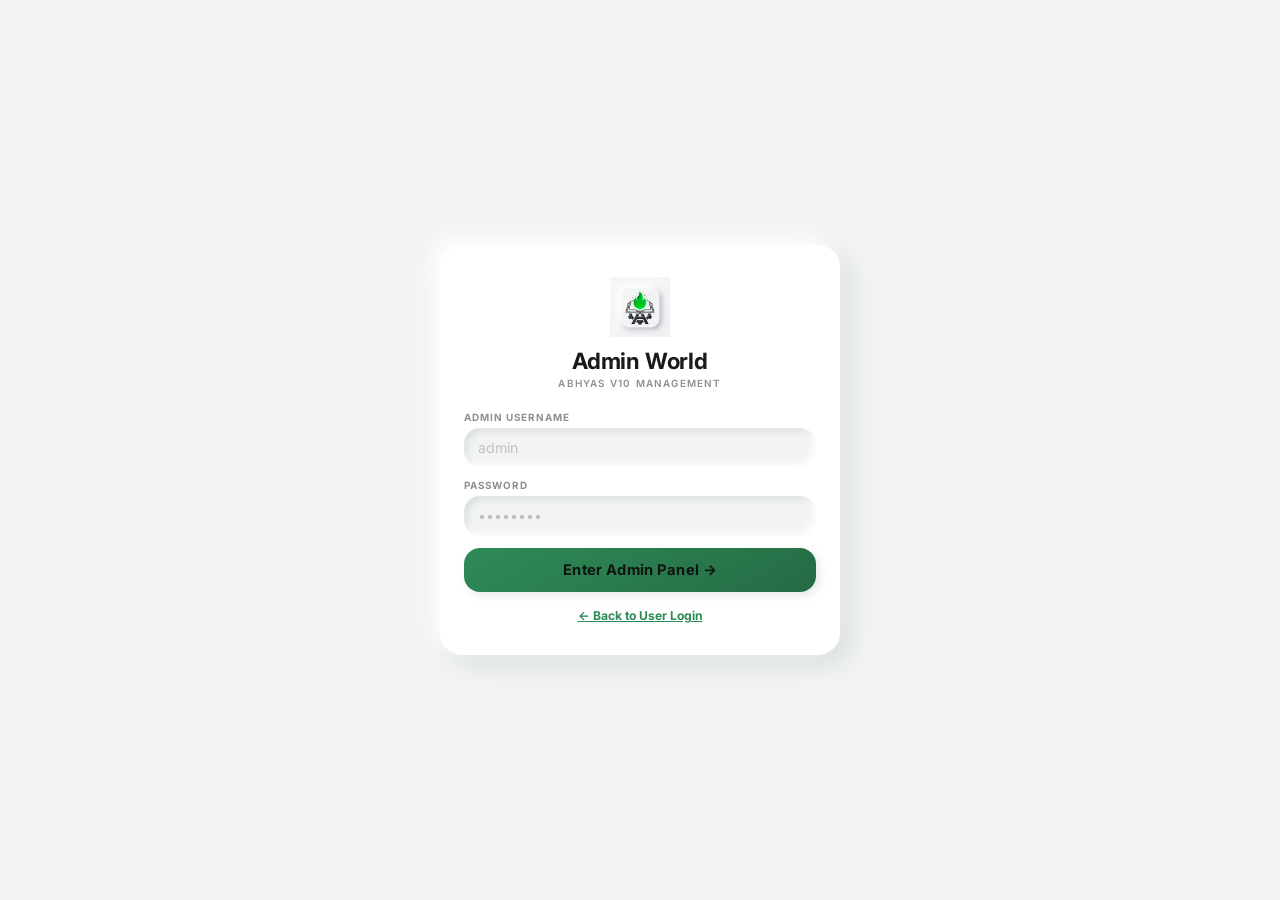
==== admin.html @ f6d9b3dd "Roll out the real logo everywhere, replacing the placeholder glyph The two images provided were the " ====
<!DOCTYPE html>
<html lang="en">
<head>
<meta charset="UTF-8">
<meta name="viewport" content="width=device-width,initial-scale=1,maximum-scale=1">
<meta name="theme-color" content="#F2F4F3">
<title>Abhyas — Admin World</title>
<link href="https://fonts.googleapis.com/css2?family=Inter:wght@400;500;600;700;800&family=JetBrains+Mono:wght@400;500;700&display=swap" rel="stylesheet">
<link rel="stylesheet" href="design-system.css">
<link rel="icon" type="image/png" href="favicon.png">
<style>
:root{
  --c0:#F2F4F3;--c1:#EBEEEC;--c2:#FFFFFF;--c3:#FFFFFF;--c4:#E4EFE8;--c5:#E7EAE8;
  --b0:rgba(26,26,26,.035);--b1:#E7EAE8;--b2:rgba(26,26,26,.11);
  --amb:#2E8B57;--amb2:#256B44;--amb-glow:rgba(46,139,87,.20);--teal:#2E8B57;--deep:#4A6A55;
  --vio:#5B4B8A;--vio2:#473A6B;--vio-glow:rgba(91,75,138,.22);
  --sky:#2B6CB0;--sky-glow:rgba(43,108,176,.20);
  --grn:#2E7D4F;--grn-glow:rgba(46,125,79,.20);
  --ros:#C1433C;--ros-glow:rgba(193,67,60,.20);
  --ok:var(--grn);--ok-bg:rgba(46,125,79,.09);--ok-bd:rgba(46,125,79,.28);
  --bad:var(--ros);--bad-bg:rgba(193,67,60,.08);--bad-bd:rgba(193,67,60,.26);
  --warn:var(--amb);--warn-bg:rgba(46,139,87,.09);--warn-bd:rgba(46,139,87,.26);
  --t1:#1A1A1A;--t2:#5B5F5D;--t3:#8E8E93;
  --ff:'Inter',system-ui,sans-serif;--fd:'Inter',system-ui,sans-serif;--fm:'JetBrains Mono',monospace;
  --r1:12px;--r2:16px;--r3:20px;--r4:22px;
  /* Neumorphic dual-tone elevation -- same system as index.html/user.html */
  --ne-light:#FFFFFF;--ne-dark:rgba(74,106,85,.16);
  --ne-sm:-3px -3px 8px var(--ne-light),3px 3px 8px var(--ne-dark);
  --ne-md:-5px -5px 14px var(--ne-light),6px 6px 16px var(--ne-dark);
  --ne-lg:-7px -7px 20px var(--ne-light),9px 9px 26px var(--ne-dark);
  --ne-in-sm:inset -3px -3px 7px var(--ne-light),inset 3px 3px 7px var(--ne-dark);
  --ne-in-md:inset -4px -4px 10px var(--ne-light),inset 4px 4px 10px var(--ne-dark);
  --ease:.15s cubic-bezier(.4,0,.2,1);--spring:.22s cubic-bezier(.34,1.56,.64,1);--eout:.2s cubic-bezier(0,0,.2,1)
}
*,*::before,*::after{margin:0;padding:0;box-sizing:border-box;-webkit-tap-highlight-color:transparent}
html{height:100%}
body{font-family:var(--ff);background:var(--c0);color:var(--t1);min-height:100vh;overflow-x:hidden;-webkit-font-smoothing:antialiased}
::-webkit-scrollbar{width:4px;height:4px}::-webkit-scrollbar-track{background:transparent}::-webkit-scrollbar-thumb{background:var(--b2);border-radius:4px}
::selection{background:rgba(54,139,79,.22);color:var(--t1)}

/* LOGIN GATE */
#gate{position:fixed;inset:0;z-index:9999;display:flex;align-items:center;justify-content:center;background:var(--c0);flex-direction:column}
.gate-card{width:100%;max-width:400px;margin:1rem;background:var(--c2);border-radius:var(--r4);padding:2rem 1.5rem;box-shadow:var(--ne-lg);animation:enter .4s var(--spring)}
@keyframes enter{from{opacity:0;transform:translateY(20px) scale(.96)}to{opacity:1;transform:none}}
.gate-logo{text-align:center;margin-bottom:1.4rem}
.gate-logo .icon{width:60px;height:60px;margin:0 auto .6rem;display:flex;align-items:center;justify-content:center}
.gate-logo .icon img{width:100%;height:100%;object-fit:contain;display:block}
.gate-logo h1{font-family:var(--fd);font-size:1.4rem;font-weight:700;color:var(--t1);letter-spacing:-.2px}
.gate-logo p{font-size:.62rem;color:var(--t3);margin-top:.2rem;font-weight:600;text-transform:uppercase;letter-spacing:1.2px}
.fld{margin-bottom:.75rem}
.fld label{display:block;font-size:.62rem;font-weight:700;text-transform:uppercase;letter-spacing:1px;color:var(--t3);margin-bottom:.3rem}
.fld input{width:100%;background:var(--c0);border:none;border-radius:var(--r2);padding:.7rem .85rem;color:var(--t1);font-size:.88rem;font-family:var(--ff);outline:none;transition:box-shadow var(--ease);box-shadow:var(--ne-in-sm)}
.fld input:focus{box-shadow:var(--ne-in-sm),0 0 0 3px rgba(46,139,87,.16)}
.fld input::placeholder{color:var(--t3);opacity:.5}
.btn{width:100%;padding:.82rem;background:linear-gradient(150deg,var(--amb),var(--amb2));border:none;border-radius:var(--r2);color:#0F1410;font-size:.92rem;font-weight:700;font-family:var(--fd);cursor:pointer;transition:all var(--ease);box-shadow:var(--ne-sm);letter-spacing:.3px}
.btn:hover:not(:disabled){box-shadow:var(--ne-md)}
.btn:active:not(:disabled),.btn-s:active:not(:disabled),.tb-btn:active,.sb-item:active{transform:scale(.97)}
:focus-visible{outline:2px solid var(--amb);outline-offset:2px;border-radius:4px}
@media(prefers-reduced-motion:reduce){*{animation-duration:.01ms!important;transition-duration:.01ms!important}}
.btn:disabled{opacity:.5;cursor:not-allowed}
.spin{display:inline-block;width:13px;height:13px;border:2px solid rgba(0,0,0,.25);border-top-color:#000;border-radius:50%;animation:spin .65s linear infinite;vertical-align:middle;margin-right:.4rem}
@keyframes spin{to{transform:rotate(360deg)}}
.err{background:rgba(193,67,60,.1);border:1px solid rgba(193,67,60,.3);border-radius:8px;padding:.5rem .85rem;color:#ff9aaa;font-size:.76rem;margin-bottom:.8rem;display:none;align-items:center;gap:.4rem}
.err.show{display:flex}
.link-row{text-align:center;margin-top:1rem;font-size:.76rem;color:var(--t3)}
.link-row a{color:var(--amb);cursor:pointer;text-decoration:underline;font-weight:700}

/* ADMIN APP */
#app{display:none;flex-direction:column;min-height:100vh}
#app.on{display:flex}

/* TOPBAR */
#tb{height:56px;background:rgba(250,250,250,.9);backdrop-filter:blur(20px) saturate(1.3);border-bottom:1px solid var(--b1);display:flex;align-items:center;justify-content:space-between;padding:0 1rem;position:sticky;top:0;z-index:500;flex-shrink:0}
.tb-brand{display:flex;align-items:center;gap:.55rem;font-family:var(--fd);font-size:.95rem;font-weight:700;color:var(--t1);cursor:pointer}
.tb-brand .mark{width:32px;height:32px;display:flex;align-items:center;justify-content:center}
.tb-brand .mark img{width:100%;height:100%;object-fit:contain;display:block}
.tb-r{display:flex;align-items:center;gap:.3rem}
.tb-btn{background:var(--b0);border:1px solid var(--b1);color:var(--t2);border-radius:var(--r1);padding:.28rem .55rem;font-size:.68rem;font-weight:600;cursor:pointer;font-family:var(--ff);display:flex;align-items:center;gap:.22rem;transition:all var(--ease);white-space:nowrap;height:32px}
.tb-btn:hover{background:var(--b1);color:var(--t1);border-color:var(--b2)}
.tb-btn.danger{color:var(--ros);border-color:var(--bad-bd)}.tb-btn.danger:hover{background:var(--bad-bg)}
#menu-btn{display:none}
@media(max-width:900px){#menu-btn{display:flex !important}}

/* LAYOUT */
#layout{display:flex;flex:1;min-height:0;overflow:hidden}
#sb{width:220px;flex-shrink:0;background:var(--c0);border-right:1px solid var(--b1);overflow-y:auto;padding:.8rem .55rem;transition:transform var(--eout);display:flex;flex-direction:column}
@media(max-width:900px){
  #sb{position:fixed;left:0;top:56px;bottom:0;z-index:400;transform:translateX(-110%);width:240px}
  #sb.open{transform:translateX(0);box-shadow:0 16px 44px rgba(17,19,21,.12)}
}
#ov{display:none;position:fixed;inset:0;z-index:399;background:rgba(0,0,0,.55);backdrop-filter:blur(4px)}
#ov.show{display:block}
.sb-close{display:none;align-items:center;justify-content:center;width:28px;height:28px;margin:0 0 .5rem auto;background:var(--b0);border:1px solid var(--b1);border-radius:var(--r1);color:var(--t2);font-size:.8rem;cursor:pointer}
@media(max-width:900px){.sb-close{display:flex}}
.sb-item{display:flex;align-items:center;gap:.55rem;padding:.4rem .5rem;border-radius:var(--r1);font-size:.78rem;font-weight:500;color:var(--t2);cursor:pointer;transition:all var(--ease);margin-bottom:.3rem;border:1px solid transparent}
.sb-item:hover{background:var(--c2);color:var(--t1);box-shadow:var(--ne-sm)}
.sb-item.active{background:var(--c2);color:var(--amb);font-weight:600;box-shadow:var(--ne-in-sm)}
.sb-item.active .sb-ic{background:var(--c4);color:var(--amb)}
.sb-ic{width:26px;height:26px;border-radius:var(--r1);background:var(--c2);display:flex;align-items:center;justify-content:center;font-size:.8rem;flex-shrink:0;box-shadow:var(--ne-sm);transition:all var(--ease)}
.sb-lbl{font-size:.55rem;font-weight:700;text-transform:uppercase;letter-spacing:1.4px;color:var(--t3);padding:.25rem .45rem .1rem;margin-bottom:.1rem}
.sb-div{height:1px;background:var(--b1);margin:.3rem .45rem}

#main{flex:1;overflow-y:auto;padding:1rem 1rem 1.5rem}
@media(max-width:900px){#main{padding:.8rem .7rem 1.2rem}}

.view{display:none}
.view.on{display:block;animation:vfade .16s var(--eout)}
@keyframes vfade{from{opacity:0;transform:translateY(6px)}to{opacity:1;transform:none}}

.ph{margin-bottom:1rem}
.ph h2{font-family:var(--fd);font-size:1.1rem;font-weight:700;letter-spacing:-.3px;display:flex;align-items:center;gap:.4rem}
.ph p{font-size:.74rem;color:var(--t2);margin-top:.15rem;line-height:1.5}

/* CARDS */
.card{background:var(--c2);border-radius:var(--r3);padding:1rem 1.05rem;box-shadow:var(--ne-sm);margin-bottom:.75rem}
.card-hd{display:flex;align-items:center;justify-content:space-between;margin-bottom:.75rem;padding-bottom:.55rem;border-bottom:1px solid var(--b1)}
.card-hd h3{font-family:var(--fd);font-size:.85rem;font-weight:600;display:flex;align-items:center;gap:.35rem}

/* STAT CARDS */
.stats-grid{display:grid;grid-template-columns:repeat(4,1fr);gap:.55rem;margin-bottom:.85rem}
@media(max-width:700px){.stats-grid{grid-template-columns:1fr 1fr}}
@media(max-width:400px){.stats-grid{grid-template-columns:1fr}}
.stat-card{background:var(--c2);border-radius:var(--r2);padding:1rem .7rem;text-align:center;position:relative;overflow:hidden;transition:transform var(--spring),box-shadow var(--ease);cursor:pointer;box-shadow:var(--ne-sm)}
.stat-card:hover{transform:translateY(-2px);box-shadow:var(--ne-md)}
.stat-card::after{content:'';position:absolute;top:0;left:0;right:0;height:3px;border-radius:var(--r2) var(--r2) 0 0}
.stat-card.c-vio::after{background:linear-gradient(90deg,var(--vio),var(--sky))}
.stat-card.c-sky::after{background:var(--sky)}
.stat-card.c-grn::after{background:var(--grn)}
.stat-card.c-amb::after{background:var(--amb)}
.stat-card.c-ros::after{background:var(--ros)}
.stat-card.c-teal::after{background:var(--teal)}
.stat-v{font-family:var(--fm);font-size:1.6rem;font-weight:700;line-height:1}
.stat-l{font-size:.58rem;font-weight:600;text-transform:uppercase;letter-spacing:.7px;color:var(--t3);margin-top:.2rem}

/* BUTTONS */
.btn-s{display:inline-flex;align-items:center;justify-content:center;gap:.25rem;padding:.38rem .75rem;border-radius:var(--r1);font-size:.74rem;font-weight:600;font-family:var(--ff);cursor:pointer;border:1.5px solid transparent;transition:all var(--ease);white-space:nowrap;user-select:none}
.btn-s:disabled{opacity:.42;cursor:not-allowed}
.btn-g{background:var(--ok-bg);color:var(--grn);border-color:var(--ok-bd)}
.btn-g:hover:not(:disabled){background:var(--grn);color:#fff;box-shadow:0 0 18px var(--grn-glow)}
.btn-r{background:var(--bad-bg);color:var(--ros);border-color:var(--bad-bd)}
.btn-r:hover:not(:disabled){background:var(--ros);color:#fff;box-shadow:0 0 18px var(--ros-glow)}
.btn-a{background:var(--warn-bg);color:var(--amb);border-color:var(--warn-bd)}
.btn-a:hover:not(:disabled){background:var(--amb);color:#000;box-shadow:0 0 18px var(--amb-glow)}
.btn-p{background:rgba(101,82,168,.11);color:var(--vio);border-color:rgba(101,82,168,.26)}
.btn-p:hover:not(:disabled){background:var(--vio);color:#fff;box-shadow:0 0 20px var(--vio-glow)}
.btn-c{background:rgba(43,108,176,.1);color:var(--sky);border-color:rgba(43,108,176,.25)}
.btn-c:hover:not(:disabled){background:var(--sky);color:#fff;box-shadow:0 0 20px var(--sky-glow)}
.btn-sm{padding:.26rem .55rem;font-size:.68rem}

/* TABLES */
.tbl-wrap{overflow-x:auto;border:1px solid var(--b1);border-radius:var(--r2);background:var(--c2)}
table{width:100%;border-collapse:collapse;font-size:.76rem}
th{background:var(--c1);color:var(--t3);font-weight:700;text-transform:uppercase;letter-spacing:.6px;font-size:.6rem;padding:.55rem .7rem;text-align:left;border-bottom:1px solid var(--b1)}
td{padding:.5rem .7rem;border-bottom:1px solid var(--b1);color:var(--t2);vertical-align:middle}
tr:hover td{background:var(--b0)}
tr:last-child td{border-bottom:none}
.mono{font-family:var(--fm);font-size:.72rem}
.badge{display:inline-flex;align-items:center;gap:.2rem;padding:.12rem .4rem;border-radius:20px;font-size:.6rem;font-weight:700;text-transform:uppercase;letter-spacing:.4px}
.badge-trial{background:rgba(43,108,176,.12);color:var(--sky);border:1px solid rgba(43,108,176,.25)}
.badge-active{background:rgba(46,125,79,.12);color:var(--grn);border:1px solid rgba(46,125,79,.3)}
.badge-expired{background:rgba(193,67,60,.12);color:var(--ros);border:1px solid rgba(193,67,60,.3)}
.badge-pending{background:rgba(54,139,79,.12);color:var(--amb);border:1px solid rgba(54,139,79,.3)}
.badge-verified{background:rgba(46,125,79,.12);color:var(--grn);border:1px solid rgba(46,125,79,.3)}
.badge-rejected{background:rgba(193,67,60,.12);color:var(--ros);border:1px solid rgba(193,67,60,.3)}

/* Search & Filter */
.toolbar{display:flex;gap:.4rem;flex-wrap:wrap;margin-bottom:.7rem;align-items:center}
.toolbar input,.toolbar select{background:var(--c1);border:1.5px solid var(--b1);border-radius:var(--r1);padding:.4rem .65rem;color:var(--t1);font-size:.76rem;font-family:var(--ff);outline:none}
.toolbar input:focus,.toolbar select:focus{border-color:var(--amb);box-shadow:0 0 0 3px rgba(54,139,79,.12)}
.toolbar input{flex:1;min-width:180px}

/* Settings Form */
.sf{margin-bottom:.65rem}
.sf label{display:block;font-size:.62rem;font-weight:700;text-transform:uppercase;letter-spacing:1px;color:var(--t3);margin-bottom:.28rem}
.sf input,.sf textarea,.sf select{width:100%;background:var(--c1);border:1.5px solid var(--b1);border-radius:var(--r1);padding:.55rem .75rem;color:var(--t1);font-size:.8rem;font-family:var(--ff);outline:none;transition:border-color var(--ease),box-shadow var(--ease)}
.sf input:focus,.sf textarea:focus,.sf select:focus{border-color:var(--amb);box-shadow:0 0 0 3px rgba(54,139,79,.12)}
.sf textarea{resize:vertical;min-height:80px}
.sf .hint{font-size:.68rem;color:var(--t3);margin-top:.25rem}

/* Modal */
.mbg{position:fixed;inset:0;z-index:10001;background:rgba(0,0,0,.72);backdrop-filter:blur(10px);display:none;align-items:center;justify-content:center;padding:1rem}
.mbg.show{display:flex}
.mbox{background:var(--c2);border:1px solid var(--b2);border-radius:var(--r4);width:100%;max-width:480px;max-height:88vh;overflow-y:auto;box-shadow:0 16px 44px rgba(17,19,21,.12);animation:mfade .16s var(--spring)}
.mbox.wide{max-width:640px}
@keyframes mfade{from{opacity:0;transform:scale(.93) translateY(8px)}to{opacity:1;transform:none}}
.mhd{display:flex;align-items:center;justify-content:space-between;padding:.85rem 1rem .55rem;border-bottom:1px solid var(--b1)}
.mhd h3{font-family:var(--fd);font-size:.88rem;font-weight:700}
.mcl{background:var(--b0);border:1px solid var(--b1);border-radius:var(--r1);width:28px;height:28px;display:flex;align-items:center;justify-content:center;cursor:pointer;color:var(--t2);font-size:.8rem;transition:all var(--ease)}
.mcl:hover{background:var(--bad-bg);color:var(--ros);border-color:var(--bad-bd)}
.mbody{padding:.85rem 1rem}

/* Toasts */
#toasts{position:fixed;bottom:1.5rem;left:50%;transform:translateX(-50%);z-index:9000;display:flex;flex-direction:column;align-items:center;gap:.3rem;pointer-events:none;width:calc(100vw - 2rem);max-width:340px}
.toast{background:var(--t1);border:1px solid var(--t1);border-radius:var(--r2);padding:.55rem 1rem;font-size:.78rem;font-weight:600;color:#fff;box-shadow:0 16px 40px rgba(17,19,21,.16);animation:tin .18s var(--spring);pointer-events:auto;max-width:100%;text-align:center}
.toast.out{animation:tout .2s ease forwards}
@keyframes tin{from{opacity:0;transform:translateY(10px) scale(.92)}to{opacity:1;transform:none}}
@keyframes tout{from{opacity:1}to{opacity:0;transform:translateY(-6px)}}

.empty{text-align:center;padding:2rem 1rem;color:var(--t3)}.empty-i{font-size:2rem;margin-bottom:.4rem}

hr{border:none;border-top:1px solid var(--b1);margin:.6rem 0}

/* Pagination */
.pg{display:flex;align-items:center;justify-content:center;gap:.3rem;margin-top:.7rem}
.pg button{background:var(--b0);border:1px solid var(--b1);color:var(--t2);border-radius:var(--r1);padding:.3rem .55rem;font-size:.72rem;font-weight:600;cursor:pointer;transition:all var(--ease);min-width:28px}
.pg button:hover:not(:disabled){background:var(--b1);color:var(--t1)}
.pg button:disabled{opacity:.4;cursor:not-allowed}
.pg button.on{background:var(--amb);color:#000;border-color:var(--amb)}
.pg-info{font-size:.68rem;color:var(--t3);margin-left:.5rem}

/* Loading overlay */
.ld-overlay{position:fixed;inset:0;z-index:8000;background:rgba(17,19,21,.45);backdrop-filter:blur(2px);display:none;align-items:center;justify-content:center;flex-direction:column;gap:.6rem}
.ld-overlay.show{display:flex}
.ld-spin{width:32px;height:32px;border:3px solid rgba(54,139,79,.2);border-top-color:var(--amb);border-radius:50%;animation:spin .8s linear infinite}
.ld-text{font-size:.78rem;color:var(--t2);font-weight:600}

/* Detail grid */
.dgrid{display:grid;grid-template-columns:1fr 1fr;gap:.5rem}
@media(max-width:500px){.dgrid{grid-template-columns:1fr}}
.ditem{padding:.5rem .6rem;background:var(--b0);border-radius:var(--r1);border:1px solid var(--b1)}
.ditem label{display:block;font-size:.58rem;color:var(--t3);text-transform:uppercase;letter-spacing:.8px;margin-bottom:.15rem;font-weight:700}
.ditem val{display:block;font-size:.78rem;color:var(--t1);font-weight:600;word-break:break-word}

/* Checkbox */
.chk{width:16px;height:16px;accent-color:var(--amb);cursor:pointer}

/* Bulk bar */
.bulk-bar{display:none;align-items:center;gap:.5rem;padding:.5rem .7rem;background:linear-gradient(90deg,rgba(54,139,79,.1),rgba(54,139,79,.05));border:1px solid rgba(54,139,79,.2);border-radius:var(--r1);margin-bottom:.6rem;font-size:.74rem}
.bulk-bar.show{display:flex}

/* Activity log */
.log-item{padding:.5rem .6rem;border-bottom:1px solid var(--b1);font-size:.74rem}
.log-item:last-child{border-bottom:none}
.log-time{font-size:.62rem;color:var(--t3);font-family:var(--fm)}
.log-action{color:var(--amb);font-weight:600}

/* Responsive */
@media(max-width:600px){
  .gate-card{padding:1.5rem 1.1rem;margin:.8rem}
  .stats-grid{grid-template-columns:1fr 1fr}
  .toolbar input{min-width:100px}
}
</style>
<base target="_blank">
</head>
<body>

<!-- LOGIN GATE -->
<div id="gate">
  <div class="gate-card">
    <div class="gate-logo">
      <div class="icon"><img src="icon-192.png" alt="Abhyas"></div>
      <h1>Admin World</h1>
      <p>Abhyas v10 Management</p>
    </div>
    <div class="err" id="err" role="alert" aria-live="assertive"></div>
    <div class="fld"><label for="ad-user">Admin Username</label><input type="text" id="ad-user" placeholder="admin" autocomplete="username" autocapitalize="none"></div>
    <div class="fld"><label for="ad-pass">Password</label><input type="password" id="ad-pass" placeholder="••••••••" autocomplete="current-password"></div>
    <button class="btn" id="btn-login" onclick="ADMIN.login()">Enter Admin Panel →</button>
    <div class="link-row"><a onclick="localStorage.removeItem('hau_admin'); localStorage.removeItem('hau_session'); location.href='index.html'">← Back to User Login</a></div>
  </div>
</div>

<!-- LOADING OVERLAY -->
<div class="ld-overlay" id="ld-overlay">
  <div class="ld-spin"></div>
  <div class="ld-text" id="ld-text">Loading…</div>
</div>

<!-- ADMIN APP -->
<div id="app">
  <!-- TOPBAR -->
  <div id="tb">
    <div style="display:flex;align-items:center;gap:.5rem">
      <button class="tb-btn" id="menu-btn" onclick="UI.sidebarOpen()" title="Menu">☰</button>
      <div class="tb-brand" onclick="UI.nav('dashboard')">
        <div class="mark"><img src="icon-192.png" alt="Abhyas"></div>
        <span style="font-family:var(--fd);font-size:.9rem;font-weight:700">Admin World</span>
      </div>
    </div>
    <div class="tb-r">
      <div style="font-size:.68rem;color:var(--t3);font-weight:600;margin-right:.4rem" id="admin-name">admin</div>
      <button class="tb-btn" onclick="ADMIN.refresh()" title="Refresh">🔄</button>
      <button class="tb-btn" onclick="UI.nav('logs')" title="Activity Logs">📋</button>
      <button class="tb-btn danger" onclick="ADMIN.logout()" title="Logout">⏻</button>
    </div>
  </div>

  <div id="layout">
    <div id="ov" onclick="UI.sidebarClose()"></div>
    <div id="sb">
      <button class="sb-close" onclick="UI.sidebarClose()" aria-label="Close menu">✕</button>
      <div class="sb-lbl">Menu</div>
      <div class="sb-item active" id="nav-dashboard" onclick="UI.nav('dashboard')"><div class="sb-ic">📊</div>Dashboard</div>
      <div class="sb-item" id="nav-users" onclick="UI.nav('users')"><div class="sb-ic">👤</div>Users</div>
      <div class="sb-item" id="nav-payments" onclick="UI.nav('payments')"><div class="sb-ic">💳</div>Payments</div>
      <div class="sb-item" id="nav-logs" onclick="UI.nav('logs')"><div class="sb-ic">📋</div>Activity Logs</div>
      <div class="sb-item" id="nav-settings" onclick="UI.nav('settings')"><div class="sb-ic">⚙️</div>Settings</div>
      <div class="sb-div"></div>
      <div class="sb-item" onclick="localStorage.removeItem('hau_admin'); localStorage.removeItem('hau_session'); location.href='index.html'"><div class="sb-ic">🏠</div>User Portal</div>
      <div style="text-align:center;font-size:.62rem;color:var(--t3);opacity:.6;padding:.6rem 0 .2rem">Abhyas v10.0</div>
    </div>

    <div id="main">
      <!-- DASHBOARD -->
      <div class="view on" id="view-dashboard">
        <div class="ph"><h2>📊 Dashboard</h2><p>Overview of your study platform</p></div>
        <div class="stats-grid" id="dash-stats">
          <div class="stat-card c-vio" onclick="UI.nav('users')"><div class="stat-v" id="st-users">0</div><div class="stat-l">Total Users</div></div>
          <div class="stat-card c-sky" onclick="USERS.filterBy('trial')"><div class="stat-v" id="st-trial">0</div><div class="stat-l">Trial Users</div></div>
          <div class="stat-card c-grn" onclick="USERS.filterBy('active')"><div class="stat-v" id="st-active">0</div><div class="stat-l">Active / Paid</div></div>
          <div class="stat-card c-ros" onclick="USERS.filterBy('expired')"><div class="stat-v" id="st-expired">0</div><div class="stat-l">Expired</div></div>
          <div class="stat-card c-amb" onclick="USERS.filterBy('payment_pending')"><div class="stat-v" id="st-pending">0</div><div class="stat-l">Pending Pay</div></div>
          <div class="stat-card c-teal" onclick="UI.nav('payments')"><div class="stat-v" id="st-payments">0</div><div class="stat-l">Total Payments</div></div>
          <div class="stat-card c-grn" onclick="PAYMENTS.filterBy('verified')"><div class="stat-v" id="st-verified">0</div><div class="stat-l">Verified</div></div>
          <div class="stat-card c-ros" onclick="PAYMENTS.filterBy('rejected')"><div class="stat-v" id="st-rejected">0</div><div class="stat-l">Rejected</div></div>
        </div>
        <div class="card">
          <div class="card-hd"><h3>⚡ Quick Actions</h3></div>
          <div style="display:flex;gap:.4rem;flex-wrap:wrap">
            <button class="btn-s btn-g" onclick="UI.nav('users')">👤 Manage Users</button>
            <button class="btn-s btn-a" onclick="UI.nav('payments')">💳 Review Payments</button>
            <button class="btn-s btn-p" onclick="UI.nav('settings')">⚙️ Edit Settings</button>
            <button class="btn-s btn-c" onclick="ADMIN.exportUsers()">📥 Export Users CSV</button>
            <button class="btn-s btn-c" onclick="ADMIN.exportPayments()">📥 Export Payments CSV</button>
            <button class="btn-s btn-r" onclick="ADMIN.changePassword()">🔐 Change Password</button>
          </div>
        </div>
      </div>

      <!-- USERS -->
      <div class="view" id="view-users">
        <div class="ph"><h2>👤 Users</h2><p>Manage all registered accounts</p></div>
        <div class="toolbar">
          <input type="text" id="u-search" placeholder="🔍 Search username, name, email…" oninput="USERS.debouncedFilter()">
          <select id="u-filter" onchange="USERS.filter()" aria-label="Filter users">
            <option value="all">All Status</option>
            <option value="trial">Trial</option>
            <option value="active">Active</option>
            <option value="expired">Expired</option>
            <option value="payment_pending">Pending Pay</option>
            <option value="rejected">Rejected</option>
          </select>
          <button class="btn-s btn-c" onclick="ADMIN.exportUsers()">📥 CSV</button>
        </div>
        <div class="tbl-wrap"><table id="users-tbl"><thead><tr>
          <th><input type="checkbox" class="chk" id="u-chk-all" onchange="USERS.toggleAll()" aria-label="Select all users"></th>
          <th>User</th><th>Contact</th><th>Status</th><th>Created</th><th>Access</th><th style="text-align:right">Actions</th>
        </tr></thead><tbody id="users-body"><tr><td colspan="7" class="empty"><div class="empty-i">📭</div><p>No users found</p></td></tr></tbody></table></div>
        <div class="pg" id="u-pg"></div>
      </div>

      <!-- PAYMENTS -->
      <div class="view" id="view-payments">
        <div class="ph"><h2>💳 Payments</h2><p>Verify or reject payment submissions</p></div>
        <div class="toolbar">
          <input type="text" id="p-search" placeholder="🔍 Search username, TXN ID…" oninput="PAYMENTS.debouncedFilter()">
          <select id="p-filter" onchange="PAYMENTS.filter()" aria-label="Filter payments">
            <option value="all">All Status</option>
            <option value="pending">Pending</option>
            <option value="verified">Verified</option>
            <option value="rejected">Rejected</option>
          </select>
          <button class="btn-s btn-c" onclick="ADMIN.exportPayments()">📥 CSV</button>
        </div>
        <div class="bulk-bar" id="p-bulk">
          <span id="p-bulk-count">0 selected</span>
          <button class="btn-s btn-g btn-sm" onclick="PAYMENTS.bulkVerify()">✓ Verify All</button>
          <button class="btn-s btn-r btn-sm" onclick="PAYMENTS.bulkReject()">✕ Reject All</button>
          <button class="btn-s btn-sm" style="background:var(--b0);border:1px solid var(--b1);color:var(--t2)" onclick="PAYMENTS.clearSelection()">Clear</button>
        </div>
        <div class="tbl-wrap"><table id="payments-tbl"><thead><tr>
          <th><input type="checkbox" class="chk" id="p-chk-all" onchange="PAYMENTS.toggleAll()" aria-label="Select all payments"></th>
          <th>User</th><th>TXN ID</th><th>Amount</th><th>Status</th><th>Submitted</th><th style="text-align:right">Actions</th>
        </tr></thead><tbody id="payments-body"><tr><td colspan="7" class="empty"><div class="empty-i">📭</div><p>No payments found</p></td></tr></tbody></table></div>
        <div class="pg" id="p-pg"></div>
      </div>

      <!-- ACTIVITY LOGS -->
      <div class="view" id="view-logs">
        <div class="ph"><h2>📋 Activity Logs</h2><p>Track all admin actions</p></div>
        <div class="toolbar">
          <input type="text" id="l-search" placeholder="🔍 Search action, admin, target…" oninput="LOGS.filter()">
          <select id="l-filter" onchange="LOGS.filter()" aria-label="Filter activity logs">
            <option value="all">All Actions</option>
            <option value="verify">Verified Payment</option>
            <option value="reject">Rejected Payment</option>
            <option value="delete_user">Deleted User</option>
            <option value="delete_payment">Deleted Payment</option>
            <option value="update_settings">Updated Settings</option>
            <option value="login">Login</option>
          </select>
        </div>
        <div class="card" id="logs-card">
          <div class="empty" id="logs-empty"><div class="empty-i">📭</div><p>No activity logs</p></div>
          <div id="logs-list"></div>
        </div>
        <div class="pg" id="l-pg"></div>
      </div>

      <!-- SETTINGS -->
      <div class="view" id="view-settings">
        <div class="ph"><h2>⚙️ Settings</h2><p>Configure payment, QR, and app info</p></div>
        <div class="card">
          <div class="card-hd"><h3>Payment Configuration</h3></div>
          <div class="sf"><label for="set-name">App Name</label><input type="text" id="set-name" placeholder="Abhyas"></div>
          <div class="sf">
            <label for="set-qr-file">Payment QR Code</label>
            <input type="file" id="set-qr-file" accept="image/*" onchange="SETTINGS.onQrFile(event)">
            <div style="display:flex;align-items:center;gap:.6rem;margin-top:.5rem">
              <img id="set-qr-preview" alt="Payment QR code preview" style="display:none;width:90px;height:90px;object-fit:contain;border-radius:8px;border:1px solid var(--b1);background:#fff">
              <span id="set-qr-status" style="font-size:.85rem;opacity:.7">No QR uploaded yet</span>
            </div>
            <input type="hidden" id="set-qr">
          </div>
          <div class="sf"><label for="set-phone">Contact Phone</label><input type="text" id="set-phone" placeholder="9863200285"></div>
          <div class="sf"><label for="set-amount">Payment Amount (Rs)</label><input type="number" id="set-amount" placeholder="100" min="1"></div>
          <div class="sf"><label for="set-inst">Payment Instructions</label><textarea id="set-inst" placeholder="Instructions shown to users…"></textarea></div>
          <div class="sf"><label for="set-trial">Trial Hours</label><input type="number" id="set-trial" placeholder="24" min="1"></div>
          <hr>
          <div style="display:flex;gap:.4rem;flex-wrap:wrap">
            <button class="btn" style="width:auto;padding:.6rem 1.2rem" onclick="SETTINGS.save()">💾 Save Settings</button>
            <button class="btn-s btn-r" onclick="ADMIN.changePassword()">🔐 Change My Password</button>
          </div>
        </div>

        <div class="card">
          <div class="card-hd"><h3>Admin Accounts</h3></div>
          <p style="font-size:.8rem;opacity:.7;margin:0 0 .8rem">Anyone with an admin login can create more admins here — useful for handing off review work without sharing one password.</p>
          <div id="admins-list" style="display:flex;flex-direction:column;gap:.4rem;margin-bottom:.8rem"></div>
          <hr>
          <div class="sf"><label for="adm-new-user">New Admin Username</label><input type="text" id="adm-new-user" placeholder="letters, numbers, . _ - only"></div>
          <div class="sf"><label for="adm-new-pass">New Admin Password</label><input type="password" id="adm-new-pass" placeholder="Min 6 characters"></div>
          <button class="btn-s btn-g" onclick="ADMINS.create()">➕ Add Admin</button>
        </div>
      </div>
    </div>
  </div>
</div>

<!-- REVIEW MODAL -->
<div class="mbg" id="mbg-review" onclick="MODAL.close('review')">
  <div class="mbox" onclick="event.stopPropagation()">
    <div class="mhd"><h3 id="mtitle-review">Review Payment</h3><button class="mcl" onclick="MODAL.close('review')" aria-label="Close dialog">✕</button></div>
    <div class="mbody" id="mbody-review"></div>
  </div>
</div>

<!-- USER DETAIL MODAL -->
<div class="mbg" id="mbg-user" onclick="MODAL.close('user')">
  <div class="mbox wide" onclick="event.stopPropagation()">
    <div class="mhd"><h3 id="mtitle-user">User Details</h3><button class="mcl" onclick="MODAL.close('user')" aria-label="Close dialog">✕</button></div>
    <div class="mbody" id="mbody-user"></div>
  </div>
</div>

<!-- CHANGE PASSWORD MODAL -->
<div class="mbg" id="mbg-pwd" onclick="MODAL.close('pwd')">
  <div class="mbox" onclick="event.stopPropagation()">
    <div class="mhd"><h3>Change Admin Password</h3><button class="mcl" onclick="MODAL.close('pwd')" aria-label="Close dialog">✕</button></div>
    <div class="mbody">
      <div class="sf"><label for="pwd-current">Current Password</label><input type="password" id="pwd-current" placeholder="••••••••"></div>
      <div class="sf"><label for="pwd-new">New Password</label><input type="password" id="pwd-new" placeholder="Min 6 characters"></div>
      <div class="sf"><label for="pwd-confirm">Confirm New Password</label><input type="password" id="pwd-confirm" placeholder="••••••••"></div>
      <div style="display:flex;gap:.4rem;margin-top:.5rem">
        <button class="btn-s btn-g" style="flex:1" onclick="ADMIN.doChangePassword()">Save New Password</button>
        <button class="btn-s" style="background:var(--b0);border:1px solid var(--b1);color:var(--t2)" onclick="MODAL.close('pwd')">Cancel</button>
      </div>
    </div>
  </div>
</div>

<div id="toasts" role="status" aria-live="polite" aria-atomic="false"></div>

<script>
// ═══════════════════════════════════════════════════════════════
// CONFIGURATION — Replace with your GAS Web App URL
// ═══════════════════════════════════════════════════════════════
const GAS_URL = "https://script.google.com/macros/s/AKfycbwAhfyQm7NvxaNjgRm3oC9SdKwrfKNfjgDd-J0nYjYAhsU1d2PP2JfyMI30ol9AGSatyg/exec";

// ═══════════════════════════════════════════════════════════════
// ADMIN CORE
// ═══════════════════════════════════════════════════════════════
function esc(s){return String(s||'').replace(/[&<>"']/g,m=>({'&':'&amp;','<':'&lt;','>':'&gt;','"':'&quot;',"'":'&#39;'}[m]))}

const ADMIN = {
  creds: null,
  data: {users:[], payments:[], settings:{}, logs:[]},
  state: {uPage:1, pPage:1, lPage:1, uPerPage:15, pPerPage:15, lPerPage:20},

  init() {
    const saved = localStorage.getItem('hau_admin');
    if (saved) {
      try {
        this.creds = JSON.parse(saved);
        this.unlock();
        return;
      } catch(e) { localStorage.removeItem('hau_admin'); }
    }
  },

  async login() {
    const u = document.getElementById('ad-user').value.trim();
    const p = document.getElementById('ad-pass').value;
    if (!u || !p) return this.showErr('Enter admin credentials.');
    if (p.length < 4) return this.showErr('Password too short.');
    this.setLoading(true);
    try {
      const res = await this.post('adminLogin', {username:u, password:p});
      if (!res.success) throw new Error(res.error || 'Invalid credentials');
      this.creds = {user: u, token: res.adminToken, expires: Date.now() + 86400000};
      localStorage.setItem('hau_admin', JSON.stringify(this.creds));
      this.unlock();
      this.toast('✅ Welcome to Admin World');
    } catch(e) { this.showErr(e.message || 'Login failed. Check connection.'); }
    this.setLoading(false);
  },

  unlock() {
    document.getElementById('gate').style.display = 'none';
    document.getElementById('app').classList.add('on');
    document.getElementById('admin-name').textContent = this.creds?.user || 'admin';
    this.refresh();
  },

  logout() {
    localStorage.removeItem('hau_admin');
    localStorage.removeItem('hau_session');
    location.href = 'index.html';
  },

  setLoading(on) {
    const b = document.getElementById('btn-login');
    b.disabled = on;
    b.innerHTML = on ? '<span class="spin"></span>Verifying…' : 'Enter Admin Panel →';
  },

  showErr(msg) {
    const e = document.getElementById('err');
    e.textContent = msg; e.classList.add('show');
    setTimeout(() => e.classList.remove('show'), 4000);
  },

  async post(action, params={}) {
    const body = {action, ...params, adminToken: this.creds?.token};
    const r = await fetch(GAS_URL, {
      method: 'POST',
      headers: {'Content-Type': 'text/plain'},
      body: JSON.stringify(body)
    });
    if (!r.ok) throw new Error('Network error: ' + r.status);
    return await r.json();
  },

  async refresh() {
    this.showLoading('Refreshing data…');
    try {
      const [stats, users, payments, settings, logs, admins] = await Promise.all([
        this.post('adminStats'),
        this.post('adminListUsers'),
        this.post('adminListPayments'),
        this.post('getSettings'),
        this.post('adminListLogs').catch(() => ({success:false, logs:[]})),
        this.post('adminListAdmins').catch(() => ({success:false, admins:[]}))
      ]);
      const failures = [];
      if (stats.success) this.renderStats(stats.stats); else failures.push('stats: '+(stats.error||'unknown'));
      if (users.success) { this.data.users = users.users; USERS.render(); } else failures.push('users: '+(users.error||'unknown'));
      if (payments.success) { this.data.payments = payments.payments; PAYMENTS.render(); } else failures.push('payments: '+(payments.error||'unknown'));
      if (settings.success) { this.data.settings = settings.settings; SETTINGS.load(); }
      if (logs.success) { this.data.logs = logs.logs; LOGS.render(); }
      if (admins.success) ADMINS.render(admins.admins);
      if (failures.length) {
        this.toast('❌ Some data failed to load — ' + failures[0] + (failures.length>1 ? ` (+${failures.length-1} more)` : ''));
        if (failures.some(f => /auth failed/i.test(f))) {
          this.toast('🔒 Admin session invalid — please log out and back in.');
        }
      } else {
        this.toast('✅ Data refreshed');
      }
    } catch(e) { this.toast('❌ Refresh failed: ' + e.message); }
    this.hideLoading();
  },

  renderStats(s) {
    const set = (id,v) => document.getElementById(id).textContent = (v ?? 0).toLocaleString();
    set('st-users', s.users?.total);
    set('st-trial', s.users?.trial);
    set('st-active', s.users?.active);
    set('st-expired', s.users?.expired);
    set('st-pending', s.users?.paymentPending);
    set('st-payments', s.payments?.total);
    set('st-verified', s.payments?.verified);
    set('st-rejected', s.payments?.rejected);
  },

  showLoading(text='Loading…') {
    document.getElementById('ld-text').textContent = text;
    document.getElementById('ld-overlay').classList.add('show');
  },
  hideLoading() {
    document.getElementById('ld-overlay').classList.remove('show');
  },

  toast(msg, duration=3000) {
    const box = document.getElementById('toasts');
    const t = document.createElement('div'); t.className='toast'; t.textContent=msg;
    box.appendChild(t); setTimeout(()=>{t.classList.add('out');setTimeout(()=>t.remove(),220)},duration);
  },

  exportUsers() {
    const rows = ADMIN.data.users;
    if (!rows.length) return this.toast('No users to export');
    const headers = ['Username','Name','Email','Mobile','Status','Created','Access'];
    const csv = [headers.join(',')];
    rows.forEach(u => {
      csv.push([u.username, u.name||'', u.email||'', u.mobile||'', u.status, u.createdAt||'', u.permanentAccess?'Permanent':u.status].map(v => `"${String(v).replace(/"/g,'""')}"`).join(','));
    });
    this.downloadCSV(csv.join('\n'), 'users_export.csv');
  },

  exportPayments() {
    const rows = ADMIN.data.payments;
    if (!rows.length) return this.toast('No payments to export');
    const headers = ['Username','Name','TXN ID','Amount','Status','Submitted','Remarks'];
    const csv = [headers.join(',')];
    rows.forEach(p => {
      csv.push([p.username, p.name||'', p.txId, ADMIN.data.settings.paymentAmount||100, p.status, p.submittedAt||'', p.remarks||''].map(v => `"${String(v).replace(/"/g,'""')}"`).join(','));
    });
    this.downloadCSV(csv.join('\n'), 'payments_export.csv');
  },

  downloadCSV(content, filename) {
    const blob = new Blob([content], {type:'text/csv'});
    const url = URL.createObjectURL(blob);
    const a = document.createElement('a');
    a.href = url; a.download = filename; a.click();
    URL.revokeObjectURL(url);
    this.toast('📥 Downloaded ' + filename);
  },

  changePassword() {
    document.getElementById('pwd-current').value = '';
    document.getElementById('pwd-new').value = '';
    document.getElementById('pwd-confirm').value = '';
    document.getElementById('mbg-pwd').classList.add('show');
  },

  async doChangePassword() {
    const current = document.getElementById('pwd-current').value;
    const newPass = document.getElementById('pwd-new').value;
    const confirm = document.getElementById('pwd-confirm').value;
    if (!current || !newPass) return ADMIN.toast('❌ Fill all fields');
    if (newPass.length < 6) return ADMIN.toast('❌ Password must be 6+ chars');
    if (newPass !== confirm) return ADMIN.toast('❌ Passwords do not match');
    try {
      const res = await ADMIN.post('adminChangePassword', {currentPassword: current, newPassword: newPass});
      if (res.success) {
        ADMIN.toast('✅ Password changed. Please re-login.');
        setTimeout(() => ADMIN.logout(), 2000);
      } else throw new Error(res.error);
    } catch(e) { ADMIN.toast('❌ ' + e.message); }
  }
};

// ═══════════════════════════════════════════════════════════════
// ADMIN ACCOUNTS — multi-admin management (Settings tab)
// ═══════════════════════════════════════════════════════════════
const ADMINS = {
  list: [],
  render(admins) {
    this.list = admins || [];
    const box = document.getElementById('admins-list');
    if (!box) return;
    if (!this.list.length) { box.innerHTML = '<p style="font-size:.8rem;opacity:.6">No admin accounts found.</p>'; return; }
    const me = (ADMIN.creds?.user || '').toLowerCase();
    box.innerHTML = this.list.map(a => {
      const isMe = a.username.toLowerCase() === me;
      return `<div style="display:flex;align-items:center;justify-content:space-between;padding:.5rem .7rem;background:var(--b0);border:1px solid var(--b1);border-radius:8px">
        <div>
          <div style="font-weight:600;font-size:.85rem">${esc(a.username)}${isMe ? ' <span style="opacity:.6;font-weight:400">(you)</span>' : ''}</div>
          <div style="font-size:.68rem;opacity:.6">Added ${a.createdAt ? new Date(a.createdAt).toLocaleDateString() : '—'}${a.createdBy ? ' by ' + esc(a.createdBy) : ''}</div>
        </div>
        ${isMe ? '' : `<button class="btn-s btn-r btn-sm" onclick="ADMINS.del('${a.username}')">🗑 Remove</button>`}
      </div>`;
    }).join('');
  },
  async create() {
    const u = document.getElementById('adm-new-user').value.trim();
    const p = document.getElementById('adm-new-pass').value;
    if (!u || !p) return ADMIN.toast('❌ Enter a username and password');
    if (p.length < 6) return ADMIN.toast('❌ Password must be 6+ chars');
    ADMIN.showLoading('Creating admin…');
    try {
      const res = await ADMIN.post('adminCreateAdmin', {username: u, password: p});
      if (res.success) {
        ADMIN.toast('✅ Admin "' + u + '" created');
        document.getElementById('adm-new-user').value = '';
        document.getElementById('adm-new-pass').value = '';
        const r = await ADMIN.post('adminListAdmins');
        if (r.success) this.render(r.admins);
      } else throw new Error(res.error);
    } catch(e) { ADMIN.toast('❌ ' + e.message); }
    ADMIN.hideLoading();
  },
  async del(username) {
    if (!confirm(`Remove admin "${username}"? They'll lose access immediately.`)) return;
    ADMIN.showLoading('Removing admin…');
    try {
      const res = await ADMIN.post('adminDeleteAdmin', {username});
      if (res.success) {
        ADMIN.toast('✅ Admin removed');
        const r = await ADMIN.post('adminListAdmins');
        if (r.success) this.render(r.admins);
      } else throw new Error(res.error);
    } catch(e) { ADMIN.toast('❌ ' + e.message); }
    ADMIN.hideLoading();
  }
};

// ═══════════════════════════════════════════════════════════════
// UI NAVIGATION
// ═══════════════════════════════════════════════════════════════
const UI = {
  nav(id) {
    document.querySelectorAll('.view').forEach(v => v.classList.remove('on'));
    document.getElementById('view-' + id).classList.add('on');
    document.querySelectorAll('.sb-item').forEach(i => i.classList.remove('active'));
    const el = document.getElementById('nav-' + id); if(el) el.classList.add('active');
    this.sidebarClose();
  },
  sidebarOpen() { 
    document.getElementById('sb').classList.add('open'); 
    document.getElementById('ov').classList.add('show'); 
  },
  sidebarClose() { 
    document.getElementById('sb').classList.remove('open'); 
    document.getElementById('ov').classList.remove('show'); 
  }
};

// ═══════════════════════════════════════════════════════════════
// PAGINATION HELPER
// ═══════════════════════════════════════════════════════════════
const PAGINATION = {
  render(containerId, current, total, callback) {
    const el = document.getElementById(containerId);
    if (total <= 1) { el.innerHTML = ''; return; }
    let html = '';
    html += `<button ${current===1?'disabled':''} onclick="${callback}(${current-1})">←</button>`;
    for (let i=1; i<=total; i++) {
      if (i===1 || i===total || (i>=current-1 && i<=current+1)) {
        html += `<button class="${i===current?'on':''}" onclick="${callback}(${i})">${i}</button>`;
      } else if (i===current-2 || i===current+2) {
        html += `<span style="color:var(--t3);font-size:.7rem">…</span>`;
      }
    }
    html += `<button ${current===total?'disabled':''} onclick="${callback}(${current+1})">→</button>`;
    html += `<span class="pg-info">Page ${current} of ${total}</span>`;
    el.innerHTML = html;
  }
};

// ═══════════════════════════════════════════════════════════════
// USERS MODULE
// ═══════════════════════════════════════════════════════════════
const USERS = {
  selected: new Set(),
  debounceTimer: null,

  debouncedFilter() {
    clearTimeout(this.debounceTimer);
    this.debounceTimer = setTimeout(() => this.filter(), 300);
  },

  filterBy(status) {
    document.getElementById('u-filter').value = status;
    UI.nav('users');
    this.filter();
  },

  filter() {
    const q = document.getElementById('u-search').value.toLowerCase();
    const f = document.getElementById('u-filter').value;
    const rows = ADMIN.data.users.filter(u => {
      const match = !q || (u.username||'').toLowerCase().includes(q) || (u.name||'').toLowerCase().includes(q) || (u.email||'').toLowerCase().includes(q);
      const status = f==='all' ? true : u.status===f;
      return match && status;
    });
    this.renderPage(rows);
  },

  render() { this.filter(); },

  renderPage(rows) {
    const perPage = ADMIN.state.uPerPage;
    const totalPages = Math.ceil(rows.length / perPage) || 1;
    if (ADMIN.state.uPage > totalPages) ADMIN.state.uPage = totalPages;
    const start = (ADMIN.state.uPage - 1) * perPage;
    const pageRows = rows.slice(start, start + perPage);
    const tb = document.getElementById('users-body');
    if (!pageRows.length) { 
      tb.innerHTML = '<tr><td colspan="7" class="empty"><div class="empty-i">📭</div><p>No users found</p></td></tr>'; 
      document.getElementById('u-pg').innerHTML = '';
      return; 
    }
    tb.innerHTML = pageRows.map(u => {
      const badge = u.status==='trial'?'badge-trial':u.status==='active'?'badge-active':u.status==='expired'?'badge-expired':u.status==='payment_pending'?'badge-pending':'badge-rejected';
      const access = USERS.accessLabel(u);
      const checked = this.selected.has(u.username) ? 'checked' : '';
      return `<tr>
        <td><input type="checkbox" class="chk" ${checked} onchange="USERS.toggle('${u.username}')" aria-label="Select user ${esc(u.username)}"></td>
        <td><div style="font-weight:600;color:var(--t1);cursor:pointer" onclick="USERS.view('${u.username}')">${esc(u.name)||u.username}</div><div class="mono" style="font-size:.68rem;color:var(--t3)">${u.username}</div></td>
        <td><div style="font-size:.72rem">${esc(u.email)||'—'}</div><div style="font-size:.68rem;color:var(--t3)">${esc(u.mobile)||'—'}</div></td>
        <td><span class="badge ${badge}">${u.status}</span></td>
        <td class="mono" style="font-size:.68rem">${u.createdAt ? new Date(u.createdAt).toLocaleDateString() : '—'}</td>
        <td style="font-size:.72rem">${access}</td>
        <td style="text-align:right">
          <button class="btn-s btn-c btn-sm" onclick="USERS.view('${u.username}')" title="View Details">👁</button>
          <button class="btn-s btn-a btn-sm" onclick="USERS.edit('${u.username}')" title="Edit User">✏️</button>
          <button class="btn-s btn-r btn-sm" onclick="USERS.del('${u.username}')" title="Delete">🗑</button>
        </td>
      </tr>`;
    }).join('');
    PAGINATION.render('u-pg', ADMIN.state.uPage, totalPages, 'USERS.goPage');
  },

  goPage(p) { ADMIN.state.uPage = p; this.filter(); },

  accessLabel(u) {
    if (!u.permanentAccess) return u.status==='trial' ? 'Trial' : 'None';
    if (u.accessType === 'yearly') {
      return u.accessExpiresAt ? `Yearly (until ${new Date(u.accessExpiresAt).toLocaleDateString()})` : 'Yearly';
    }
    return 'Permanent';
  },

  async grantAccess(username, duration) {
    if (!confirm(`Grant ${duration==='year'?'1-YEAR':'PERMANENT'} access to "${username}"?`)) return;
    ADMIN.showLoading('Granting access…');
    try {
      const res = await ADMIN.post('adminGrantAccess', {username, duration});
      if (res.success) { ADMIN.toast('✅ Access granted'); MODAL.close('user'); ADMIN.refresh(); }
      else throw new Error(res.error);
    } catch(e) { ADMIN.toast('❌ ' + e.message); }
    ADMIN.hideLoading();
  },

  toggle(username) {
    if (this.selected.has(username)) this.selected.delete(username);
    else this.selected.add(username);
  },

  toggleAll() {
    const all = document.getElementById('u-chk-all').checked;
    const q = document.getElementById('u-search').value.toLowerCase();
    const f = document.getElementById('u-filter').value;
    const rows = ADMIN.data.users.filter(u => {
      const match = !q || (u.username||'').toLowerCase().includes(q) || (u.name||'').toLowerCase().includes(q) || (u.email||'').toLowerCase().includes(q);
      const status = f==='all' ? true : u.status===f;
      return match && status;
    });
    rows.forEach(u => all ? this.selected.add(u.username) : this.selected.delete(u.username));
    this.filter();
  },

  view(username) {
    const u = ADMIN.data.users.find(x => x.username === username);
    if (!u) return;
    const badge = u.status==='trial'?'badge-trial':u.status==='active'?'badge-active':u.status==='expired'?'badge-expired':u.status==='payment_pending'?'badge-pending':'badge-rejected';
    const access = USERS.accessLabel(u);
    const pay = ADMIN.data.payments.find(p => p.username === username);
    document.getElementById('mtitle-user').textContent = 'User: ' + (u.name || u.username);
    document.getElementById('mbody-user').innerHTML = `
      <div class="dgrid" style="margin-bottom:.8rem">
        <div class="ditem"><label>Username</label><val class="mono">${u.username}</val></div>
        <div class="ditem"><label>Full Name</label><val>${esc(u.name) || '—'}</val></div>
        <div class="ditem"><label>Email</label><val>${esc(u.email) || '—'}</val></div>
        <div class="ditem"><label>Mobile</label><val>${esc(u.mobile) || '—'}</val></div>
        <div class="ditem"><label>Status</label><val><span class="badge ${badge}">${u.status}</span></val></div>
        <div class="ditem"><label>Access Type</label><val>${access}</val></div>
        <div class="ditem"><label>Created</label><val>${u.createdAt ? new Date(u.createdAt).toLocaleString() : '—'}</val></div>
        <div class="ditem"><label>Trial Expires</label><val>${u.trialExpiresAt ? new Date(u.trialExpiresAt).toLocaleString() : '—'}</val></div>
      </div>
      ${pay ? `<div style="background:var(--b0);border-radius:var(--r1);padding:.6rem;border:1px solid var(--b1);margin-bottom:.8rem">
        <div style="font-size:.62rem;color:var(--t3);text-transform:uppercase;letter-spacing:.8px;font-weight:700;margin-bottom:.3rem">Payment Info</div>
        <div style="font-size:.78rem">TXN ID: <span class="mono">${esc(pay.txId)}</span></div>
        <div style="font-size:.78rem">Status: <span class="badge ${pay.status==='pending'?'badge-pending':pay.status==='verified'?'badge-verified':'badge-rejected'}">${pay.status}</span></div>
        ${pay.remarks ? `<div style="font-size:.76rem;color:var(--t3);margin-top:.2rem">Remarks: ${esc(pay.remarks)}</div>` : ''}
        ${pay.screenshotUrl && pay.screenshotUrl.startsWith('http') ? `<a href="${esc(pay.screenshotUrl)}" target="_blank" rel="noopener" style="color:var(--sky);font-size:.76rem">View Screenshot →</a>` : ''}
      </div>` : '<div style="font-size:.76rem;color:var(--t3);margin-bottom:.8rem">No payment record found.</div>'}
      <div style="background:var(--b0);border-radius:var(--r1);padding:.6rem;border:1px solid var(--b1);margin-bottom:.8rem">
        <div style="font-size:.62rem;color:var(--t3);text-transform:uppercase;letter-spacing:.8px;font-weight:700;margin-bottom:.4rem">Grant / Extend Access</div>
        <div style="display:flex;gap:.4rem">
          <button class="btn-s btn-g" style="flex:1" onclick="USERS.grantAccess('${u.username}','permanent')">♾️ Grant Permanent</button>
          <button class="btn-s btn-a" style="flex:1" onclick="USERS.grantAccess('${u.username}','year')">📅 Grant 1 Year</button>
        </div>
      </div>
      <div style="display:flex;gap:.4rem">
        <button class="btn-s btn-a" onclick="MODAL.close('user'); USERS.edit('${u.username}')">✏️ Edit User</button>
        <button class="btn-s btn-r" onclick="MODAL.close('user'); USERS.del('${u.username}')">🗑 Delete</button>
        <button class="btn-s" style="background:var(--b0);border:1px solid var(--b1);color:var(--t2)" onclick="MODAL.close('user')">Close</button>
      </div>
    `;
    document.getElementById('mbg-user').classList.add('show');
  },

  edit(username) {
    const u = ADMIN.data.users.find(x => x.username === username);
    if (!u) return;
    document.getElementById('mtitle-user').textContent = 'Edit User: ' + username;
    document.getElementById('mbody-user').innerHTML = `
      <div class="sf"><label for="edit-name">Full Name</label><input type="text" id="edit-name" value="${esc(u.name)}"></div>
      <div class="sf"><label for="edit-email">Email</label><input type="email" id="edit-email" value="${esc(u.email)}"></div>
      <div class="sf"><label for="edit-mobile">Mobile</label><input type="text" id="edit-mobile" value="${esc(u.mobile)}"></div>
      <div class="sf"><label for="edit-status">Status</label>
        <select id="edit-status">
          <option value="trial" ${u.status==='trial'?'selected':''}>Trial</option>
          <option value="active" ${u.status==='active'?'selected':''}>Active</option>
          <option value="expired" ${u.status==='expired'?'selected':''}>Expired</option>
          <option value="payment_pending" ${u.status==='payment_pending'?'selected':''}>Pending Pay</option>
          <option value="rejected" ${u.status==='rejected'?'selected':''}>Rejected</option>
        </select>
      </div>
      <div class="sf"><label><input type="checkbox" id="edit-permanent" ${u.permanentAccess?'checked':''} style="accent-color:var(--amb);margin-right:.3rem"> Permanent Access</label></div>
      <div class="sf"><label for="edit-password">Reset Password (leave blank to keep)</label><input type="text" id="edit-password" placeholder="New password…"></div>
      <div style="display:flex;gap:.4rem;margin-top:.5rem">
        <button class="btn-s btn-g" style="flex:1" onclick="USERS.saveEdit('${username}')">💾 Save Changes</button>
        <button class="btn-s" style="background:var(--b0);border:1px solid var(--b1);color:var(--t2)" onclick="MODAL.close('user')">Cancel</button>
      </div>
    `;
    document.getElementById('mbg-user').classList.add('show');
  },

  async saveEdit(username) {
    const updates = {
      name: document.getElementById('edit-name').value.trim(),
      email: document.getElementById('edit-email').value.trim(),
      mobile: document.getElementById('edit-mobile').value.trim(),
      status: document.getElementById('edit-status').value,
      permanentAccess: document.getElementById('edit-permanent').checked,
      password: document.getElementById('edit-password').value
    };
    try {
      const res = await ADMIN.post('adminUpdateUser', {username, ...updates});
      if (res.success) { 
        ADMIN.toast('✅ User updated'); 
        MODAL.close('user');
        ADMIN.refresh(); 
      } else throw new Error(res.error);
    } catch(e) { ADMIN.toast('❌ ' + e.message); }
  },

  async del(username) {
    if (!confirm('Delete user "' + username + '"? This cannot be undone.\n\nAll associated data (payments, progress) will also be deleted.')) return;
    ADMIN.showLoading('Deleting user…');
    try {
      const res = await ADMIN.post('adminDeleteUser', {username});
      if (res.success) { ADMIN.toast('✅ Deleted ' + username); ADMIN.refresh(); }
      else throw new Error(res.error);
    } catch(e) { ADMIN.toast('❌ ' + e.message); }
    ADMIN.hideLoading();
  }
};

// ═══════════════════════════════════════════════════════════════
// PAYMENTS MODULE
// ═══════════════════════════════════════════════════════════════
const PAYMENTS = {
  selected: new Set(),
  debounceTimer: null,

  debouncedFilter() {
    clearTimeout(this.debounceTimer);
    this.debounceTimer = setTimeout(() => this.filter(), 300);
  },

  filterBy(status) {
    document.getElementById('p-filter').value = status;
    UI.nav('payments');
    this.filter();
  },

  filter() {
    const q = document.getElementById('p-search').value.toLowerCase();
    const f = document.getElementById('p-filter').value;
    const rows = ADMIN.data.payments.filter(p => {
      const match = !q || (p.username||'').toLowerCase().includes(q) || (p.txId||'').toLowerCase().includes(q);
      const status = f==='all' ? true : p.status===f;
      return match && status;
    });
    this.renderPage(rows);
    this.updateBulkBar();
  },

  render() { this.filter(); },

  renderPage(rows) {
    const perPage = ADMIN.state.pPerPage;
    const totalPages = Math.ceil(rows.length / perPage) || 1;
    if (ADMIN.state.pPage > totalPages) ADMIN.state.pPage = totalPages;
    const start = (ADMIN.state.pPage - 1) * perPage;
    const pageRows = rows.slice(start, start + perPage);
    const tb = document.getElementById('payments-body');
    if (!pageRows.length) { 
      tb.innerHTML = '<tr><td colspan="7" class="empty"><div class="empty-i">📭</div><p>No payments found</p></td></tr>'; 
      document.getElementById('p-pg').innerHTML = '';
      return; 
    }
    tb.innerHTML = pageRows.map(p => {
      const badge = p.status==='pending'?'badge-pending':p.status==='verified'?'badge-verified':'badge-rejected';
      const checked = this.selected.has(p.username) ? 'checked' : '';
      return `<tr>
        <td><input type="checkbox" class="chk" ${checked} onchange="PAYMENTS.toggle('${p.username}')" aria-label="Select payment from ${esc(p.username)}"></td>
        <td><div style="font-weight:600;color:var(--t1)">${esc(p.name)||p.username}</div><div class="mono" style="font-size:.68rem;color:var(--t3)">${p.username}</div></td>
        <td class="mono">${esc(p.txId)}${p.duplicateTxId ? ` <span title="Also submitted by: ${esc(p.duplicateTxIdUsers.join(', '))}" style="color:var(--warn,#f5a623);cursor:help">⚠️</span>` : ''}</td>
        <td style="font-size:.72rem">Rs ${ADMIN.data.settings.paymentAmount||'100'}</td>
        <td><span class="badge ${badge}">${p.status}</span></td>
        <td class="mono" style="font-size:.68rem">${p.submittedAt ? new Date(p.submittedAt).toLocaleDateString() : '—'}</td>
        <td style="text-align:right">
          ${p.status==='pending' ? `<button class="btn-s btn-g btn-sm" onclick="PAYMENTS.review('${p.username}')">✓ Verify</button> <button class="btn-s btn-r btn-sm" onclick="PAYMENTS.reject('${p.username}')">✕ Reject</button>` : '<span style="font-size:.68rem;color:var(--t3)">Reviewed</span>'}
          <button class="btn-s btn-r btn-sm" style="margin-left:.2rem" onclick="PAYMENTS.del('${p.username}')">🗑</button>
        </td>
      </tr>`;
    }).join('');
    PAGINATION.render('p-pg', ADMIN.state.pPage, totalPages, 'PAYMENTS.goPage');
  },

  goPage(p) { ADMIN.state.pPage = p; this.filter(); },

  toggle(username) {
    if (this.selected.has(username)) this.selected.delete(username);
    else this.selected.add(username);
    this.updateBulkBar();
  },

  toggleAll() {
    const all = document.getElementById('p-chk-all').checked;
    const q = document.getElementById('p-search').value.toLowerCase();
    const f = document.getElementById('p-filter').value;
    const rows = ADMIN.data.payments.filter(p => {
      const match = !q || (p.username||'').toLowerCase().includes(q) || (p.txId||'').toLowerCase().includes(q);
      const status = f==='all' ? true : p.status===f;
      return match && status;
    });
    rows.forEach(p => all ? this.selected.add(p.username) : this.selected.delete(p.username));
    this.updateBulkBar();
    this.filter();
  },

  updateBulkBar() {
    const bar = document.getElementById('p-bulk');
    const count = this.selected.size;
    document.getElementById('p-bulk-count').textContent = count + ' selected';
    bar.classList.toggle('show', count > 0);
  },

  clearSelection() {
    this.selected.clear();
    document.getElementById('p-chk-all').checked = false;
    this.updateBulkBar();
    this.filter();
  },

  async bulkVerify() {
    if (!this.selected.size) return;
    if (!confirm('Verify ' + this.selected.size + ' payment(s)?')) return;
    ADMIN.showLoading('Verifying payments…');
    let success = 0, failed = 0;
    for (const username of this.selected) {
      try {
        const res = await ADMIN.post('adminReviewPayment', {username, status:'verified'});
        if (res.success) success++; else failed++;
      } catch(e) { failed++; }
    }
    ADMIN.hideLoading();
    ADMIN.toast('✅ ' + success + ' verified' + (failed ? ', ❌ ' + failed + ' failed' : ''));
    this.clearSelection();
    ADMIN.refresh();
  },

  async bulkReject() {
    if (!this.selected.size) return;
    const reason = prompt('Rejection reason for ' + this.selected.size + ' payment(s):');
    if (reason === null) return;
    ADMIN.showLoading('Rejecting payments…');
    let success = 0, failed = 0;
    for (const username of this.selected) {
      try {
        const res = await ADMIN.post('adminReviewPayment', {username, status:'rejected', rejectionReason: reason});
        if (res.success) success++; else failed++;
      } catch(e) { failed++; }
    }
    ADMIN.hideLoading();
    ADMIN.toast('✅ ' + success + ' rejected' + (failed ? ', ❌ ' + failed + ' failed' : ''));
    this.clearSelection();
    ADMIN.refresh();
  },

  review(username) { MODAL.openReview(username, 'verified'); },
  reject(username) { MODAL.openReview(username, 'rejected'); },

  async del(username) {
    if (!confirm('Delete payment record for "' + username + '"?')) return;
    ADMIN.showLoading('Deleting…');
    try {
      const res = await ADMIN.post('adminDeletePayment', {username});
      if (res.success) { ADMIN.toast('✅ Deleted'); ADMIN.refresh(); }
      else throw new Error(res.error);
    } catch(e) { ADMIN.toast('❌ ' + e.message); }
    ADMIN.hideLoading();
  }
};

// ═══════════════════════════════════════════════════════════════
// MODAL SYSTEM
// ═══════════════════════════════════════════════════════════════
const MODAL = {
  openReview(username, action) {
    const p = ADMIN.data.payments.find(x => x.username === username);
    if (!p) return;
    const title = action==='verified' ? 'Verify Payment' : 'Reject Payment';
    document.getElementById('mtitle-review').textContent = title;
    document.getElementById('mbody-review').innerHTML = `
      ${p.duplicateTxId ? `<div style="background:rgba(54,139,79,.12);border:1px solid rgba(54,139,79,.4);border-radius:var(--r1);padding:.6rem;margin-bottom:.8rem;font-size:.78rem;color:var(--warn,#f5a623)">⚠️ This transaction ID was also submitted by: <strong>${esc(p.duplicateTxIdUsers.join(', '))}</strong>. Double-check the screenshot before approving.</div>` : ''}
      <div style="margin-bottom:.8rem">
        <div style="font-size:.78rem;color:var(--t3);margin-bottom:.15rem">User</div>
        <div style="font-weight:600">${esc(p.name)||p.username} <span class="mono" style="font-size:.72rem;color:var(--t3)">(${p.username})</span></div>
      </div>
      <div style="margin-bottom:.8rem">
        <div style="font-size:.78rem;color:var(--t3);margin-bottom:.15rem">Transaction ID</div>
        <div class="mono" style="font-weight:600">${esc(p.txId)}</div>
      </div>
      <div style="margin-bottom:.8rem">
        <div style="font-size:.78rem;color:var(--t3);margin-bottom:.15rem">Remarks</div>
        <div style="font-size:.8rem">${esc(p.remarks)||'—'}</div>
      </div>
      ${p.screenshotUrl && p.screenshotUrl.startsWith('http') ? `<div style="margin-bottom:.8rem"><div style="font-size:.78rem;color:var(--t3);margin-bottom:.15rem">Screenshot</div><a href="${esc(p.screenshotUrl)}" target="_blank" rel="noopener" style="color:var(--sky);font-size:.78rem">View Screenshot →</a></div>` : ''}
      ${action==='rejected' ? `<div class="sf" style="margin-bottom:.8rem"><label for="rej-reason">Rejection Reason</label><input type="text" id="rej-reason" placeholder="Why are you rejecting this payment?"></div>` : ''}
      ${action==='verified' ? `<div class="sf" style="margin-bottom:.8rem"><label for="grant-duration">Grant Duration</label>
        <select id="grant-duration">
          <option value="permanent">♾️ Permanent</option>
          <option value="year">📅 1 Year</option>
        </select>
      </div>` : ''}
      <div style="display:flex;gap:.4rem">
        <button class="btn-s ${action==='verified'?'btn-g':'btn-r'}" style="flex:1" onclick="MODAL.confirmReview('${username}', '${action}')">${action==='verified'?'✓ Confirm Verify':'✕ Confirm Reject'}</button>
        <button class="btn-s" style="background:var(--b0);border:1px solid var(--b1);color:var(--t2)" onclick="MODAL.close('review')">Cancel</button>
      </div>
    `;
    document.getElementById('mbg-review').classList.add('show');
  },

  async confirmReview(username, status) {
    const reason = document.getElementById('rej-reason')?.value || '';
    const duration = document.getElementById('grant-duration')?.value || 'permanent';
    ADMIN.showLoading(status==='verified'?'Verifying…':'Rejecting…');
    try {
      const res = await ADMIN.post('adminReviewPayment', {username, status, rejectionReason: reason});
      if (res.success) {
        if (status==='verified' && duration==='year') {
          await ADMIN.post('adminGrantAccess', {username, duration:'year'});
        }
        ADMIN.toast(status==='verified'?`✅ Verified! User now has ${duration==='year'?'1-year':'permanent'} access.`:'✅ Rejected.'); 
        MODAL.close('review'); 
        ADMIN.refresh(); 
      }
      else throw new Error(res.error);
    } catch(e) { ADMIN.toast('❌ ' + e.message); }
    ADMIN.hideLoading();
  },

  close(name) { document.getElementById('mbg-' + name).classList.remove('show'); }
};

// ═══════════════════════════════════════════════════════════════
// SETTINGS MODULE
// ═══════════════════════════════════════════════════════════════
const SETTINGS = {
  load() {
    const s = ADMIN.data.settings;
    document.getElementById('set-name').value = s.appName || '';
    document.getElementById('set-qr').value = s.qrCodeUrl || '';
    document.getElementById('set-phone').value = s.contactPhone || '';
    document.getElementById('set-amount').value = s.paymentAmount || '';
    document.getElementById('set-inst').value = s.paymentInstructions || '';
    document.getElementById('set-trial').value = s.trialHours || '';

    const preview = document.getElementById('set-qr-preview');
    const status = document.getElementById('set-qr-status');
    if (s.qrCodeUrl) {
      preview.src = s.qrCodeUrl;
      preview.style.display = 'block';
      status.textContent = s.qrCodeUrl.startsWith('data:image')
        ? 'Uploaded QR on file'
        : 'Using an external link (may fail to load for users — re-upload recommended)';
    } else {
      preview.style.display = 'none';
      status.textContent = 'No QR uploaded yet';
    }
  },

  onQrFile(evt) {
    const file = evt.target.files[0];
    if (!file) return;
    const status = document.getElementById('set-qr-status');
    status.textContent = 'Processing…';

    const SHEET_CELL_LIMIT = 48000;
    const attempts = [
      { max: 600, type: 'image/jpeg', quality: 0.85 },
      { max: 600, type: 'image/jpeg', quality: 0.6 },
      { max: 450, type: 'image/jpeg', quality: 0.6 },
      { max: 450, type: 'image/jpeg', quality: 0.4 },
      { max: 320, type: 'image/jpeg', quality: 0.5 },
      { max: 320, type: 'image/jpeg', quality: 0.3 },
    ];

    const reader = new FileReader();
    reader.onload = e => {
      const img = new Image();
      img.onload = () => {
        let best = null;
        for (const a of attempts) {
          const scale = Math.min(1, a.max / Math.max(img.width, img.height));
          const canvas = document.createElement('canvas');
          canvas.width = Math.round(img.width * scale);
          canvas.height = Math.round(img.height * scale);
          const ctx = canvas.getContext('2d');
          ctx.fillStyle = '#fff';
          ctx.fillRect(0, 0, canvas.width, canvas.height);
          ctx.drawImage(img, 0, 0, canvas.width, canvas.height);
          const dataUrl = canvas.toDataURL(a.type, a.quality);
          if (dataUrl.length <= SHEET_CELL_LIMIT) { best = dataUrl; break; }
          if (!best || dataUrl.length < best.length) best = dataUrl;
        }

        if (!best || best.length > SHEET_CELL_LIMIT) {
          const kb = best ? Math.round(best.length * 0.75 / 1024) : '?';
          status.textContent = `❌ Still too large even at lowest quality (~${kb}KB). Try cropping to just the QR square, or use a plain generated QR instead of a screenshot.`;
          return;
        }

        document.getElementById('set-qr').value = best;
        const preview = document.getElementById('set-qr-preview');
        preview.src = best;
        preview.style.display = 'block';
        status.textContent = '✅ Ready — click Save Settings to publish';
      };
      img.onerror = () => { status.textContent = '❌ Could not read that image file.'; };
      img.src = e.target.result;
    };
    reader.onerror = () => { status.textContent = '❌ Could not read that file.'; };
    reader.readAsDataURL(file);
  },

  async save() {
    const amount = parseInt(document.getElementById('set-amount').value);
    const trial = parseInt(document.getElementById('set-trial').value);
    if (isNaN(amount) || amount < 1) return ADMIN.toast('❌ Invalid payment amount');
    if (isNaN(trial) || trial < 1) return ADMIN.toast('❌ Invalid trial hours');

    const settings = [
      {key:'appName', value: document.getElementById('set-name').value.trim()},
      {key:'qrCodeUrl', value: document.getElementById('set-qr').value.trim()},
      {key:'contactPhone', value: document.getElementById('set-phone').value.trim()},
      {key:'paymentAmount', value: amount},
      {key:'paymentInstructions', value: document.getElementById('set-inst').value},
      {key:'trialHours', value: trial},
    ];
    ADMIN.showLoading('Saving settings…');
    try {
      const res = await ADMIN.post('adminUpdateSettingsBatch', {settings});
      if (res.success) {
        ADMIN.toast('✅ Settings saved');
        ADMIN.refresh();
      } else {
        for (const s of settings) {
          await ADMIN.post('adminUpdateSettings', {key: s.key, value: s.value});
        }
        ADMIN.toast('✅ Settings saved');
        ADMIN.refresh();
      }
    } catch(e) { ADMIN.toast('❌ Save failed: ' + e.message); }
    ADMIN.hideLoading();
  }
};

// ═══════════════════════════════════════════════════════════════
// ACTIVITY LOGS MODULE
// ═══════════════════════════════════════════════════════════════
const LOGS = {
  filter() {
    const q = document.getElementById('l-search').value.toLowerCase();
    const f = document.getElementById('l-filter').value;
    const rows = ADMIN.data.logs.filter(l => {
      const match = !q || (l.admin||'').toLowerCase().includes(q) || (l.target||'').toLowerCase().includes(q) || (l.action||'').toLowerCase().includes(q);
      const action = f==='all' ? true : (l.action||'').includes(f);
      return match && action;
    });
    this.renderPage(rows);
  },

  render() { this.filter(); },

  renderPage(rows) {
    const perPage = ADMIN.state.lPerPage;
    const totalPages = Math.ceil(rows.length / perPage) || 1;
    if (ADMIN.state.lPage > totalPages) ADMIN.state.lPage = totalPages;
    const start = (ADMIN.state.lPage - 1) * perPage;
    const pageRows = rows.slice(start, start + perPage);
    const el = document.getElementById('logs-list');
    const empty = document.getElementById('logs-empty');
    if (!pageRows.length) { 
      el.innerHTML = ''; 
      empty.style.display = 'block';
      document.getElementById('l-pg').innerHTML = '';
      return; 
    }
    empty.style.display = 'none';
    el.innerHTML = pageRows.map(l => {
      const time = l.timestamp ? new Date(l.timestamp).toLocaleString() : '—';
      return `<div class="log-item">
        <div class="log-time">${time}</div>
        <div><span class="log-action">${esc(l.action)||'Action'}</span> by <strong>${esc(l.admin)||'Unknown'}</strong>
        ${l.target ? ' → <span class="mono">' + esc(l.target) + '</span>' : ''}
        ${l.details ? '<div style="color:var(--t3);font-size:.7rem;margin-top:.15rem">' + esc(l.details) + '</div>' : ''}</div>
      </div>`;
    }).join('');
    PAGINATION.render('l-pg', ADMIN.state.lPage, totalPages, 'LOGS.goPage');
  },

  goPage(p) { ADMIN.state.lPage = p; this.filter(); }
};

// ═══════════════════════════════════════════════════════════════
// AUTO-REFRESH & INIT
// ═══════════════════════════════════════════════════════════════
ADMIN.init();

setInterval(() => {
  if (!document.hidden && ADMIN.creds) {
    ADMIN.refresh();
  }
}, 60000);

document.addEventListener('keydown', e => {
  if (e.ctrlKey || e.metaKey) {
    if (e.key === 'r') { e.preventDefault(); ADMIN.refresh(); }
    if (e.key === '1') { e.preventDefault(); UI.nav('dashboard'); }
    if (e.key === '2') { e.preventDefault(); UI.nav('users'); }
    if (e.key === '3') { e.preventDefault(); UI.nav('payments'); }
    if (e.key === '4') { e.preventDefault(); UI.nav('logs'); }
    if (e.key === '5') { e.preventDefault(); UI.nav('settings'); }
  }
  if (e.key === 'Escape') {
    MODAL.close('review'); MODAL.close('user'); MODAL.close('pwd');
  }
});
</script>
</body>
</html>
---- design-system.css ----
/* ═══════════════════════════════════════════════════════════════
   ABHYAS — Shared Design System (v2 — Soft Neumorphic)
   "Abhyas: Your path to mastery"
   Linked by index.html, user.html, and admin.html.

   Rebrand from HAMRO AFNAI → Abhyas. Direction shifts from flat
   fintech-minimal to a soft/neumorphic hybrid: off-white canvas,
   white cards that read as gently extruded via a dual-tone shadow
   (soft light highlight + soft dark shadow) rather than hard drop
   shadows, rounded icon chips for scanability, and content grouped
   into labeled sections instead of long flat lists. Text stays
   high-contrast (charcoal on white/off-white) — only the elevation
   cues are neumorphic, not the text/surface contrast, so this stays
   accessible unlike a lot of pure-neumorphic UI.
   ═══════════════════════════════════════════════════════════════ */

:root{
  /* ── Color ── */
  --c-primary:      #2E8B57;   /* vibrant accent green — toggles, active states, primary buttons */
  --c-primary-dark: #256B44;   /* hover/active shade of primary */
  --c-primary-light:#E4EFE8;   /* light green tint — icon chips, selected rows, soft badges */
  --c-deep:         #4A6A55;   /* deep forest green — brand graphic accent, hero/nav emphasis */
  --c-text:         #1A1A1A;   /* primary text — headings, row labels */
  --c-text-soft:    #5B5F5D;   /* secondary text — captions, helper copy (darkened from #8E8E93 for AA contrast on white) */
  --c-text-faint:   #8E8E93;   /* tertiary text — placeholders, disabled, inactive nav icons */
  --c-bg:           #F2F4F3;   /* page canvas */
  --c-surface:      #FFFFFF;   /* card/panel surface */
  --c-divider:      #E7EAE8;   /* hairline borders, separators */
  --c-danger:       #C1433C;
  --c-danger-bg:    #FBECEA;
  --c-warning:      #B5790C;
  --c-warning-bg:   #FBF3E3;
  --c-success:      var(--c-primary);
  --c-success-bg:   var(--c-primary-light);
  --c-info:         #2B6CB0;
  --c-info-bg:      #EAF1FA;

  /* ── Typography ── */
  --font-body: 'Inter', -apple-system, BlinkMacSystemFont, 'SF Pro Text', 'Segoe UI', sans-serif;
  --fs-page-title: 1.5rem;
  --fs-section-title: 1.0625rem;
  --fs-body: 0.9375rem;
  --fs-label: 0.875rem;
  --fs-caption: 0.8125rem;
  --fs-micro: 0.6875rem;
  --fw-regular: 400;
  --fw-medium: 500;
  --fw-semibold: 600;
  --fw-bold: 700;
  --lh-tight: 1.25;
  --lh-normal: 1.5;

  /* ── Spacing scale (4px base) ── */
  --sp-1: 4px;--sp-2: 8px;--sp-3: 12px;--sp-4: 16px;--sp-5: 20px;
  --sp-6: 24px;--sp-8: 32px;--sp-10: 40px;--sp-12: 48px;--sp-16: 64px;

  /* ── Radius ── */
  --r-sm: 12px;    /* inputs, chips, small buttons */
  --r-md: 16px;    /* buttons, badges, list rows */
  --r-lg: 22px;    /* standard cards */
  --r-xl: 26px;    /* hero/large cards, modals */
  --r-full: 999px; /* pills, avatars, toggles, icon chips */

  /* ── Neumorphic elevation ──
     Two-part shadow: a soft light highlight (upper-left) plus a soft
     dark shadow (lower-right) on the SAME off-white canvas, so raised
     surfaces read as gently extruded rather than "dropped on top." A
     matching inset pair (--ne-in-*) gives pressed/active states a
     recessed feel. Kept subtle per "extremely soft shadows." */
  --ne-light: #FFFFFF;
  --ne-dark:  rgba(74,106,85,.16);
  --ne-sm:  -3px -3px 8px  var(--ne-light),  3px 3px 8px  var(--ne-dark);
  --ne-md:  -5px -5px 14px var(--ne-light),  6px 6px 16px var(--ne-dark);
  --ne-lg:  -7px -7px 20px var(--ne-light),  9px 9px 26px var(--ne-dark);
  --ne-in-sm: inset -3px -3px 7px var(--ne-light), inset 3px 3px 7px var(--ne-dark);
  --ne-in-md: inset -4px -4px 10px var(--ne-light), inset 4px 4px 10px var(--ne-dark);

  /* Flat/soft shadow fallback — used where a true dual-tone neumorphic
     shadow would be too heavy (e.g. sticky bars, toasts) */
  --sh-xs: 0 1px 2px rgba(26,26,26,.04);
  --sh-sm: 0 2px 10px rgba(74,106,85,.07);
  --sh-md: 0 8px 26px rgba(74,106,85,.08);
  --sh-lg: 0 18px 44px rgba(26,26,26,.10);
  --sh-focus: 0 0 0 3px rgba(46,139,87,.18);

  /* ── Motion ── */
  --ease: .15s cubic-bezier(.4,0,.2,1);
  --ease-spring: .22s cubic-bezier(.34,1.56,.64,1);
}

@media(prefers-reduced-motion:reduce){
  *{animation-duration:.01ms!important;transition-duration:.01ms!important}
}

/* ── Cross-page resets ── */
*,*::before,*::after{box-sizing:border-box}
body{-webkit-font-smoothing:antialiased;text-rendering:optimizeLegibility}

:focus-visible{
  outline:2px solid var(--c-primary);
  outline-offset:2px;
  border-radius:4px;
}

::-webkit-scrollbar{width:6px;height:6px}
::-webkit-scrollbar-track{background:transparent}
::-webkit-scrollbar-thumb{background:var(--c-divider);border-radius:var(--r-full)}
::-webkit-scrollbar-thumb:hover{background:var(--c-text-faint)}

/* ── Shared brand mark — same logo everywhere (login, sidebar, admin) ──
   Simple ascending-path glyph in a rounded square chip: reads as
   "a path upward / a path to mastery" without depending on any
   externally-supplied logo file. Swap the inner <svg> path later if/when
   a final logo is provided — the .brand-mark chip wrapper and sizing
   stay the same everywhere it's used. */
.brand-mark{
  display:flex;align-items:center;justify-content:center;
  flex-shrink:0;
}
.brand-mark img{width:100%;height:100%;object-fit:contain;display:block}
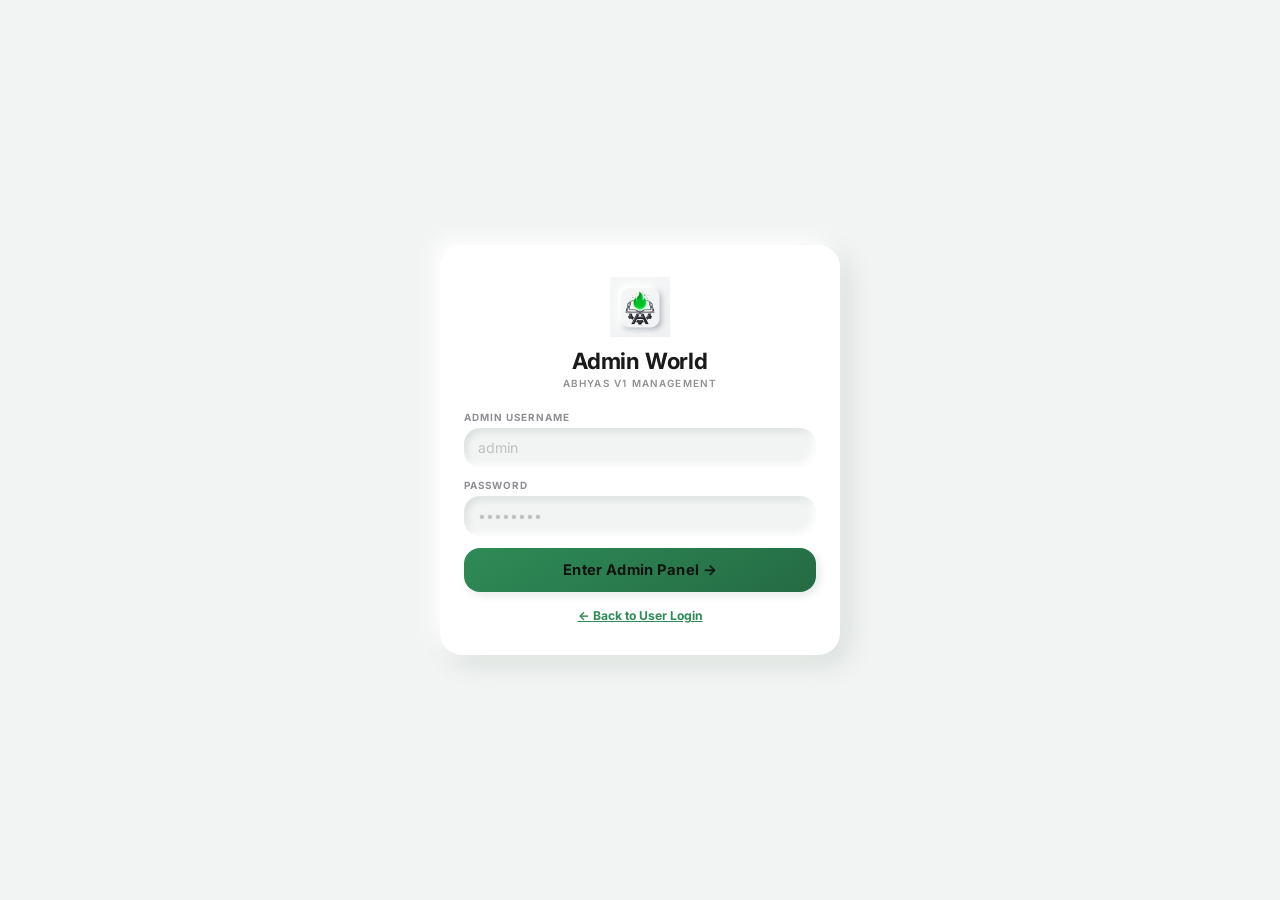
==== commit d566a980: "Rebrand technical identifiers to Abhyas V1: version, session keys, cache name - Version: APP_VERSION" ====
--- a/admin.html
+++ b/admin.html
@@ -251,13 +251,13 @@
     <div class="gate-logo">
       <div class="icon"><img src="icon-192.png" alt="Abhyas"></div>
       <h1>Admin World</h1>
-      <p>Abhyas v10 Management</p>
+      <p>Abhyas V1 Management</p>
     </div>
     <div class="err" id="err" role="alert" aria-live="assertive"></div>
     <div class="fld"><label for="ad-user">Admin Username</label><input type="text" id="ad-user" placeholder="admin" autocomplete="username" autocapitalize="none"></div>
     <div class="fld"><label for="ad-pass">Password</label><input type="password" id="ad-pass" placeholder="••••••••" autocomplete="current-password"></div>
     <button class="btn" id="btn-login" onclick="ADMIN.login()">Enter Admin Panel →</button>
-    <div class="link-row"><a onclick="localStorage.removeItem('hau_admin'); localStorage.removeItem('hau_session'); location.href='index.html'">← Back to User Login</a></div>
+    <div class="link-row"><a onclick="localStorage.removeItem('abhyas_admin'); localStorage.removeItem('abhyas_session'); location.href='index.html'">← Back to User Login</a></div>
   </div>
 </div>
 
@@ -297,8 +297,8 @@
       <div class="sb-item" id="nav-logs" onclick="UI.nav('logs')"><div class="sb-ic">📋</div>Activity Logs</div>
       <div class="sb-item" id="nav-settings" onclick="UI.nav('settings')"><div class="sb-ic">⚙️</div>Settings</div>
       <div class="sb-div"></div>
-      <div class="sb-item" onclick="localStorage.removeItem('hau_admin'); localStorage.removeItem('hau_session'); location.href='index.html'"><div class="sb-ic">🏠</div>User Portal</div>
-      <div style="text-align:center;font-size:.62rem;color:var(--t3);opacity:.6;padding:.6rem 0 .2rem">Abhyas v10.0</div>
+      <div class="sb-item" onclick="localStorage.removeItem('abhyas_admin'); localStorage.removeItem('abhyas_session'); location.href='index.html'"><div class="sb-ic">🏠</div>User Portal</div>
+      <div style="text-align:center;font-size:.62rem;color:var(--t3);opacity:.6;padding:.6rem 0 .2rem">Abhyas V1</div>
     </div>
 
     <div id="main">
@@ -478,6 +478,29 @@
 // ═══════════════════════════════════════════════════════════════
 const GAS_URL = "https://script.google.com/macros/s/AKfycbwAhfyQm7NvxaNjgRm3oC9SdKwrfKNfjgDd-J0nYjYAhsU1d2PP2JfyMI30ol9AGSatyg/exec";
 
+// ── One-time migration: HAMRO AFNAI (hau_/ha_ prefixed) -> Abhyas
+// (abhyas_ prefixed) storage keys. Copies forward, never deletes, so
+// an already-logged-in admin stays logged in across this rename.
+// Mirrored in index.html and app.js (user.html) for the keys each of
+// them reads/writes directly.
+(function migrateOldStorageKeys_(){
+  try{
+    const map = {
+      hau_session:'abhyas_session', hau_admin:'abhyas_admin',
+      ha_prog:'abhyas_prog', ha_bk:'abhyas_bk', ha_fl:'abhyas_fl', ha_wr:'abhyas_wr',
+      ha_tt:'abhyas_tt', ha_stk:'abhyas_stk', ha_forced_off:'abhyas_forced_off',
+      ha_exam_snap:'abhyas_exam_snap', ha_fcount:'abhyas_fcount', ha_cloud:'abhyas_cloud',
+      ha_profile:'abhyas_profile', ha_theme:'abhyas_theme', ha_tut_seen:'abhyas_tut_seen'
+    };
+    Object.keys(map).forEach(oldK=>{
+      const newK = map[oldK];
+      if(localStorage.getItem(newK)===null && localStorage.getItem(oldK)!==null){
+        localStorage.setItem(newK, localStorage.getItem(oldK));
+      }
+    });
+  }catch(e){ console.warn('Storage key migration skipped:', e); }
+})();
+
 // ═══════════════════════════════════════════════════════════════
 // ADMIN CORE
 // ═══════════════════════════════════════════════════════════════
@@ -489,13 +512,13 @@
   state: {uPage:1, pPage:1, lPage:1, uPerPage:15, pPerPage:15, lPerPage:20},
 
   init() {
-    const saved = localStorage.getItem('hau_admin');
+    const saved = localStorage.getItem('abhyas_admin');
     if (saved) {
       try {
         this.creds = JSON.parse(saved);
         this.unlock();
         return;
-      } catch(e) { localStorage.removeItem('hau_admin'); }
+      } catch(e) { localStorage.removeItem('abhyas_admin'); }
     }
   },
 
@@ -509,7 +532,7 @@
       const res = await this.post('adminLogin', {username:u, password:p});
       if (!res.success) throw new Error(res.error || 'Invalid credentials');
       this.creds = {user: u, token: res.adminToken, expires: Date.now() + 86400000};
-      localStorage.setItem('hau_admin', JSON.stringify(this.creds));
+      localStorage.setItem('abhyas_admin', JSON.stringify(this.creds));
       this.unlock();
       this.toast('✅ Welcome to Admin World');
     } catch(e) { this.showErr(e.message || 'Login failed. Check connection.'); }
@@ -524,8 +547,8 @@
   },
 
   logout() {
-    localStorage.removeItem('hau_admin');
-    localStorage.removeItem('hau_session');
+    localStorage.removeItem('abhyas_admin');
+    localStorage.removeItem('abhyas_session');
     location.href = 'index.html';
   },
 
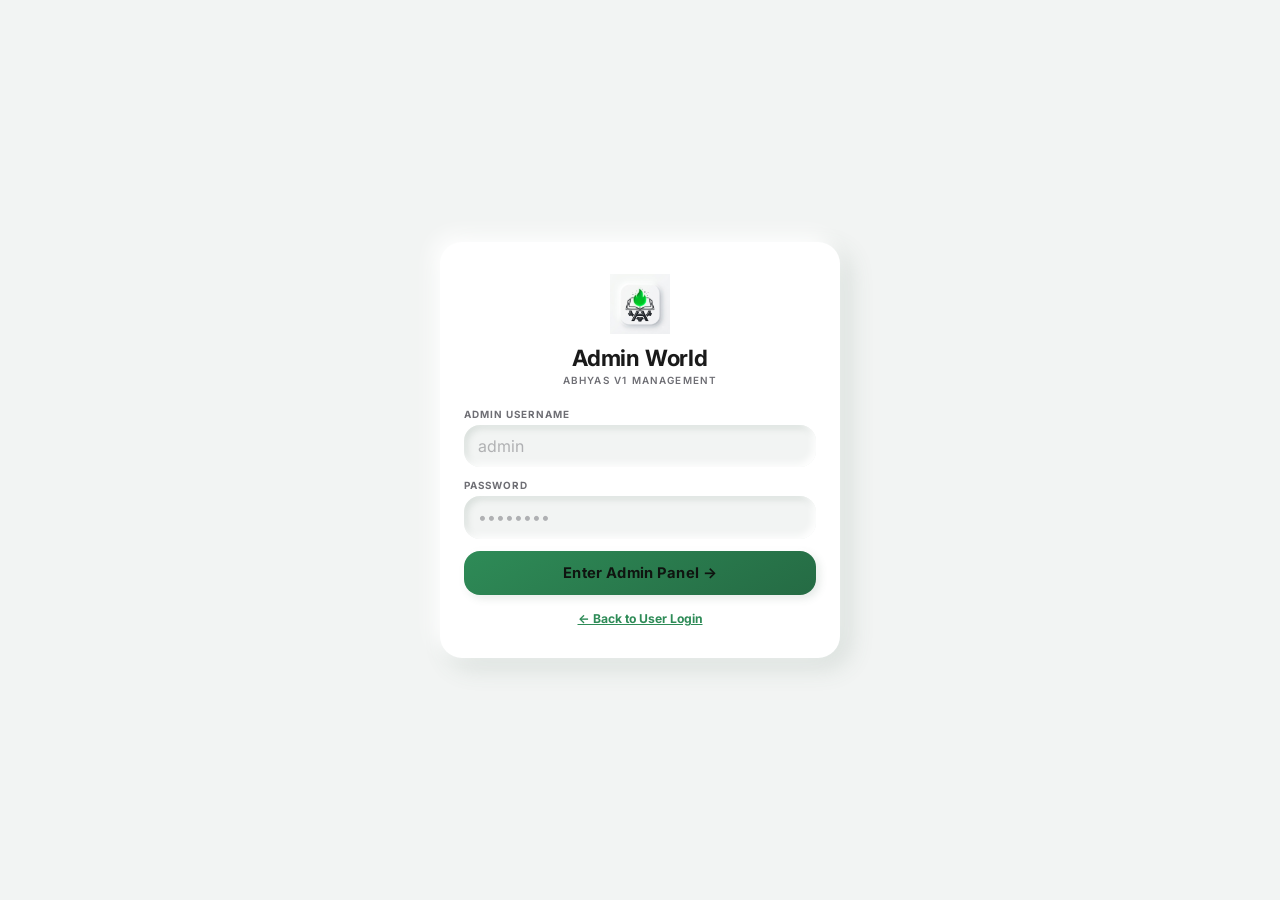
==== commit 83981baa: "UI/UX audit pass: mobile input bugs, contrast, touch targets, empty states Cross-referenced findings" ====
--- a/admin.html
+++ b/admin.html
@@ -20,7 +20,7 @@
   --ok:var(--grn);--ok-bg:rgba(46,125,79,.09);--ok-bd:rgba(46,125,79,.28);
   --bad:var(--ros);--bad-bg:rgba(193,67,60,.08);--bad-bd:rgba(193,67,60,.26);
   --warn:var(--amb);--warn-bg:rgba(46,139,87,.09);--warn-bd:rgba(46,139,87,.26);
-  --t1:#1A1A1A;--t2:#5B5F5D;--t3:#8E8E93;
+  --t1:var(--c-text);--t2:var(--c-text-soft);--t3:var(--c-text-faint);
   --ff:'Inter',system-ui,sans-serif;--fd:'Inter',system-ui,sans-serif;--fm:'JetBrains Mono',monospace;
   --r1:12px;--r2:16px;--r3:20px;--r4:22px;
   /* Neumorphic dual-tone elevation -- same system as index.html/user.html */
@@ -90,7 +90,7 @@
 }
 #ov{display:none;position:fixed;inset:0;z-index:399;background:rgba(0,0,0,.55);backdrop-filter:blur(4px)}
 #ov.show{display:block}
-.sb-close{display:none;align-items:center;justify-content:center;width:28px;height:28px;margin:0 0 .5rem auto;background:var(--b0);border:1px solid var(--b1);border-radius:var(--r1);color:var(--t2);font-size:.8rem;cursor:pointer}
+.sb-close{display:none;align-items:center;justify-content:center;width:40px;height:40px;margin:0 0 .5rem auto;background:var(--b0);border:1px solid var(--b1);border-radius:var(--r1);color:var(--t2);font-size:.85rem;cursor:pointer}
 @media(max-width:900px){.sb-close{display:flex}}
 .sb-item{display:flex;align-items:center;gap:.55rem;padding:.4rem .5rem;border-radius:var(--r1);font-size:.78rem;font-weight:500;color:var(--t2);cursor:pointer;transition:all var(--ease);margin-bottom:.3rem;border:1px solid transparent}
 .sb-item:hover{background:var(--c2);color:var(--t1);box-shadow:var(--ne-sm)}
@@ -185,7 +185,7 @@
 @keyframes mfade{from{opacity:0;transform:scale(.93) translateY(8px)}to{opacity:1;transform:none}}
 .mhd{display:flex;align-items:center;justify-content:space-between;padding:.85rem 1rem .55rem;border-bottom:1px solid var(--b1)}
 .mhd h3{font-family:var(--fd);font-size:.88rem;font-weight:700}
-.mcl{background:var(--b0);border:1px solid var(--b1);border-radius:var(--r1);width:28px;height:28px;display:flex;align-items:center;justify-content:center;cursor:pointer;color:var(--t2);font-size:.8rem;transition:all var(--ease)}
+.mcl{background:var(--b0);border:1px solid var(--b1);border-radius:var(--r1);width:40px;height:40px;display:flex;align-items:center;justify-content:center;cursor:pointer;color:var(--t2);font-size:.9rem;transition:all var(--ease)}
 .mcl:hover{background:var(--bad-bg);color:var(--ros);border-color:var(--bad-bd)}
 .mbody{padding:.85rem 1rem}
 
@@ -472,39 +472,16 @@
 
 <div id="toasts" role="status" aria-live="polite" aria-atomic="false"></div>
 
+<script src="shared.js"></script>
 <script>
 // ═══════════════════════════════════════════════════════════════
 // CONFIGURATION — Replace with your GAS Web App URL
 // ═══════════════════════════════════════════════════════════════
 const GAS_URL = "https://script.google.com/macros/s/AKfycbwAhfyQm7NvxaNjgRm3oC9SdKwrfKNfjgDd-J0nYjYAhsU1d2PP2JfyMI30ol9AGSatyg/exec";
 
-// ── One-time migration: HAMRO AFNAI (hau_/ha_ prefixed) -> Abhyas
-// (abhyas_ prefixed) storage keys. Copies forward, never deletes, so
-// an already-logged-in admin stays logged in across this rename.
-// Mirrored in index.html and app.js (user.html) for the keys each of
-// them reads/writes directly.
-(function migrateOldStorageKeys_(){
-  try{
-    const map = {
-      hau_session:'abhyas_session', hau_admin:'abhyas_admin',
-      ha_prog:'abhyas_prog', ha_bk:'abhyas_bk', ha_fl:'abhyas_fl', ha_wr:'abhyas_wr',
-      ha_tt:'abhyas_tt', ha_stk:'abhyas_stk', ha_forced_off:'abhyas_forced_off',
-      ha_exam_snap:'abhyas_exam_snap', ha_fcount:'abhyas_fcount', ha_cloud:'abhyas_cloud',
-      ha_profile:'abhyas_profile', ha_theme:'abhyas_theme', ha_tut_seen:'abhyas_tut_seen'
-    };
-    Object.keys(map).forEach(oldK=>{
-      const newK = map[oldK];
-      if(localStorage.getItem(newK)===null && localStorage.getItem(oldK)!==null){
-        localStorage.setItem(newK, localStorage.getItem(oldK));
-      }
-    });
-  }catch(e){ console.warn('Storage key migration skipped:', e); }
-})();
-
-// ═══════════════════════════════════════════════════════════════
-// ADMIN CORE
-// ═══════════════════════════════════════════════════════════════
-function esc(s){return String(s||'').replace(/[&<>"']/g,m=>({'&':'&amp;','<':'&lt;','>':'&gt;','"':'&quot;',"'":'&#39;'}[m]))}
+// ═══════════════════════════════════════════════════════════════
+// ADMIN CORE — esc() and pingBackend() now come from shared.js
+// ═══════════════════════════════════════════════════════════════
 
 const ADMIN = {
   creds: null,
@@ -534,7 +511,7 @@
       this.creds = {user: u, token: res.adminToken, expires: Date.now() + 86400000};
       localStorage.setItem('abhyas_admin', JSON.stringify(this.creds));
       this.unlock();
-      this.toast('✅ Welcome to Admin World');
+      this.toast('✅ Signed in');
     } catch(e) { this.showErr(e.message || 'Login failed. Check connection.'); }
     this.setLoading(false);
   },
@@ -575,30 +552,45 @@
     return await r.json();
   },
 
-  async refresh() {
+  ALL_SCOPES: ['stats','users','payments','settings','logs','admins'],
+
+  // scope: optional array of which pieces to reload, e.g. ['stats','users']
+  // after granting one user access. Omit it (or pass nothing) for the full
+  // six-endpoint reload — that's still what the manual refresh button and
+  // the 'r' shortcut use, since at that point the person genuinely wants
+  // everything re-synced.
+  async refresh(scope) {
+    const want = (scope && scope.length) ? scope : this.ALL_SCOPES;
+    const isFull = want === this.ALL_SCOPES;
     this.showLoading('Refreshing data…');
     try {
-      const [stats, users, payments, settings, logs, admins] = await Promise.all([
-        this.post('adminStats'),
-        this.post('adminListUsers'),
-        this.post('adminListPayments'),
-        this.post('getSettings'),
-        this.post('adminListLogs').catch(() => ({success:false, logs:[]})),
-        this.post('adminListAdmins').catch(() => ({success:false, admins:[]}))
-      ]);
+      const fetchers = {
+        stats:    () => this.post('adminStats'),
+        users:    () => this.post('adminListUsers'),
+        payments: () => this.post('adminListPayments'),
+        settings: () => this.post('getSettings'),
+        logs:     () => this.post('adminListLogs').catch(() => ({success:false, logs:[]})),
+        admins:   () => this.post('adminListAdmins').catch(() => ({success:false, admins:[]}))
+      };
+      const results = await Promise.all(want.map(k => fetchers[k]()));
       const failures = [];
-      if (stats.success) this.renderStats(stats.stats); else failures.push('stats: '+(stats.error||'unknown'));
-      if (users.success) { this.data.users = users.users; USERS.render(); } else failures.push('users: '+(users.error||'unknown'));
-      if (payments.success) { this.data.payments = payments.payments; PAYMENTS.render(); } else failures.push('payments: '+(payments.error||'unknown'));
-      if (settings.success) { this.data.settings = settings.settings; SETTINGS.load(); }
-      if (logs.success) { this.data.logs = logs.logs; LOGS.render(); }
-      if (admins.success) ADMINS.render(admins.admins);
+      want.forEach((k, i) => {
+        const r = results[i];
+        if (k === 'stats') { if (r.success) this.renderStats(r.stats); else failures.push('stats: '+(r.error||'unknown')); }
+        else if (k === 'users') { if (r.success) { this.data.users = r.users; USERS.render(); } else failures.push('users: '+(r.error||'unknown')); }
+        else if (k === 'payments') { if (r.success) { this.data.payments = r.payments; PAYMENTS.render(); } else failures.push('payments: '+(r.error||'unknown')); }
+        else if (k === 'settings') { if (r.success) { this.data.settings = r.settings; SETTINGS.load(); } }
+        else if (k === 'logs') { if (r.success) { this.data.logs = r.logs; LOGS.render(); } }
+        else if (k === 'admins') { if (r.success) ADMINS.render(r.admins); }
+      });
       if (failures.length) {
         this.toast('❌ Some data failed to load — ' + failures[0] + (failures.length>1 ? ` (+${failures.length-1} more)` : ''));
         if (failures.some(f => /auth failed/i.test(f))) {
           this.toast('🔒 Admin session invalid — please log out and back in.');
         }
-      } else {
+      } else if (isFull) {
+        // Single-scope refreshes follow a mutating action that already
+        // toasted its own success message — no need to double up.
         this.toast('✅ Data refreshed');
       }
     } catch(e) { this.toast('❌ Refresh failed: ' + e.message); }
@@ -704,7 +696,7 @@
           <div style="font-weight:600;font-size:.85rem">${esc(a.username)}${isMe ? ' <span style="opacity:.6;font-weight:400">(you)</span>' : ''}</div>
           <div style="font-size:.68rem;opacity:.6">Added ${a.createdAt ? new Date(a.createdAt).toLocaleDateString() : '—'}${a.createdBy ? ' by ' + esc(a.createdBy) : ''}</div>
         </div>
-        ${isMe ? '' : `<button class="btn-s btn-r btn-sm" onclick="ADMINS.del('${a.username}')">🗑 Remove</button>`}
+        ${isMe ? '' : `<button class="btn-s btn-r btn-sm" onclick="ADMINS.del('${escAttrJs(a.username)}')">🗑 Remove</button>`}
       </div>`;
     }).join('');
   },
@@ -802,15 +794,24 @@
     this.filter();
   },
 
-  filter() {
+  _visibleRows() {
     const q = document.getElementById('u-search').value.toLowerCase();
     const f = document.getElementById('u-filter').value;
-    const rows = ADMIN.data.users.filter(u => {
+    return ADMIN.data.users.filter(u => {
       const match = !q || (u.username||'').toLowerCase().includes(q) || (u.name||'').toLowerCase().includes(q) || (u.email||'').toLowerCase().includes(q);
       const status = f==='all' ? true : u.status===f;
       return match && status;
     });
-    this.renderPage(rows);
+  },
+
+  filter() {
+    this.renderPage(this._visibleRows());
+  },
+
+  clearFilters() {
+    document.getElementById('u-search').value = '';
+    document.getElementById('u-filter').value = 'all';
+    this.filter();
   },
 
   render() { this.filter(); },
@@ -823,7 +824,10 @@
     const pageRows = rows.slice(start, start + perPage);
     const tb = document.getElementById('users-body');
     if (!pageRows.length) { 
-      tb.innerHTML = '<tr><td colspan="7" class="empty"><div class="empty-i">📭</div><p>No users found</p></td></tr>'; 
+      const isFiltered = ADMIN.data.users.length > 0;
+      tb.innerHTML = isFiltered
+        ? '<tr><td colspan="7" class="empty"><div class="empty-i">🔍</div><p>No users match your search/filter</p><button class="btn-s btn-a btn-sm" onclick="USERS.clearFilters()">Clear filters</button></td></tr>'
+        : '<tr><td colspan="7" class="empty"><div class="empty-i">📭</div><p>No users yet</p></td></tr>'; 
       document.getElementById('u-pg').innerHTML = '';
       return; 
     }
@@ -833,15 +837,15 @@
       const checked = this.selected.has(u.username) ? 'checked' : '';
       return `<tr>
         <td><input type="checkbox" class="chk" ${checked} onchange="USERS.toggle('${u.username}')" aria-label="Select user ${esc(u.username)}"></td>
-        <td><div style="font-weight:600;color:var(--t1);cursor:pointer" onclick="USERS.view('${u.username}')">${esc(u.name)||u.username}</div><div class="mono" style="font-size:.68rem;color:var(--t3)">${u.username}</div></td>
+        <td><div style="font-weight:600;color:var(--t1);cursor:pointer" onclick="USERS.view('${escAttrJs(u.username)}')">${esc(u.name)||esc(u.username)}</div><div class="mono" style="font-size:.68rem;color:var(--t3)">${esc(u.username)}</div></td>
         <td><div style="font-size:.72rem">${esc(u.email)||'—'}</div><div style="font-size:.68rem;color:var(--t3)">${esc(u.mobile)||'—'}</div></td>
         <td><span class="badge ${badge}">${u.status}</span></td>
         <td class="mono" style="font-size:.68rem">${u.createdAt ? new Date(u.createdAt).toLocaleDateString() : '—'}</td>
         <td style="font-size:.72rem">${access}</td>
         <td style="text-align:right">
-          <button class="btn-s btn-c btn-sm" onclick="USERS.view('${u.username}')" title="View Details">👁</button>
-          <button class="btn-s btn-a btn-sm" onclick="USERS.edit('${u.username}')" title="Edit User">✏️</button>
-          <button class="btn-s btn-r btn-sm" onclick="USERS.del('${u.username}')" title="Delete">🗑</button>
+          <button class="btn-s btn-c btn-sm" onclick="USERS.view('${escAttrJs(u.username)}')" title="View Details">👁</button>
+          <button class="btn-s btn-a btn-sm" onclick="USERS.edit('${escAttrJs(u.username)}')" title="Edit User">✏️</button>
+          <button class="btn-s btn-r btn-sm" onclick="USERS.del('${escAttrJs(u.username)}')" title="Delete">🗑</button>
         </td>
       </tr>`;
     }).join('');
@@ -863,7 +867,7 @@
     ADMIN.showLoading('Granting access…');
     try {
       const res = await ADMIN.post('adminGrantAccess', {username, duration});
-      if (res.success) { ADMIN.toast('✅ Access granted'); MODAL.close('user'); ADMIN.refresh(); }
+      if (res.success) { ADMIN.toast('✅ Access granted'); MODAL.close('user'); ADMIN.refresh(['stats','users']); }
       else throw new Error(res.error);
     } catch(e) { ADMIN.toast('❌ ' + e.message); }
     ADMIN.hideLoading();
@@ -876,14 +880,7 @@
 
   toggleAll() {
     const all = document.getElementById('u-chk-all').checked;
-    const q = document.getElementById('u-search').value.toLowerCase();
-    const f = document.getElementById('u-filter').value;
-    const rows = ADMIN.data.users.filter(u => {
-      const match = !q || (u.username||'').toLowerCase().includes(q) || (u.name||'').toLowerCase().includes(q) || (u.email||'').toLowerCase().includes(q);
-      const status = f==='all' ? true : u.status===f;
-      return match && status;
-    });
-    rows.forEach(u => all ? this.selected.add(u.username) : this.selected.delete(u.username));
+    this._visibleRows().forEach(u => all ? this.selected.add(u.username) : this.selected.delete(u.username));
     this.filter();
   },
 
@@ -915,13 +912,13 @@
       <div style="background:var(--b0);border-radius:var(--r1);padding:.6rem;border:1px solid var(--b1);margin-bottom:.8rem">
         <div style="font-size:.62rem;color:var(--t3);text-transform:uppercase;letter-spacing:.8px;font-weight:700;margin-bottom:.4rem">Grant / Extend Access</div>
         <div style="display:flex;gap:.4rem">
-          <button class="btn-s btn-g" style="flex:1" onclick="USERS.grantAccess('${u.username}','permanent')">♾️ Grant Permanent</button>
-          <button class="btn-s btn-a" style="flex:1" onclick="USERS.grantAccess('${u.username}','year')">📅 Grant 1 Year</button>
+          <button class="btn-s btn-g" style="flex:1" onclick="USERS.grantAccess('${escAttrJs(u.username)}','permanent')">♾️ Grant Permanent</button>
+          <button class="btn-s btn-a" style="flex:1" onclick="USERS.grantAccess('${escAttrJs(u.username)}','year')">📅 Grant 1 Year</button>
         </div>
       </div>
       <div style="display:flex;gap:.4rem">
-        <button class="btn-s btn-a" onclick="MODAL.close('user'); USERS.edit('${u.username}')">✏️ Edit User</button>
-        <button class="btn-s btn-r" onclick="MODAL.close('user'); USERS.del('${u.username}')">🗑 Delete</button>
+        <button class="btn-s btn-a" onclick="MODAL.close('user'); USERS.edit('${escAttrJs(u.username)}')">✏️ Edit User</button>
+        <button class="btn-s btn-r" onclick="MODAL.close('user'); USERS.del('${escAttrJs(u.username)}')">🗑 Delete</button>
         <button class="btn-s" style="background:var(--b0);border:1px solid var(--b1);color:var(--t2)" onclick="MODAL.close('user')">Close</button>
       </div>
     `;
@@ -948,7 +945,7 @@
       <div class="sf"><label><input type="checkbox" id="edit-permanent" ${u.permanentAccess?'checked':''} style="accent-color:var(--amb);margin-right:.3rem"> Permanent Access</label></div>
       <div class="sf"><label for="edit-password">Reset Password (leave blank to keep)</label><input type="text" id="edit-password" placeholder="New password…"></div>
       <div style="display:flex;gap:.4rem;margin-top:.5rem">
-        <button class="btn-s btn-g" style="flex:1" onclick="USERS.saveEdit('${username}')">💾 Save Changes</button>
+        <button class="btn-s btn-g" style="flex:1" onclick="USERS.saveEdit('${escAttrJs(username)}')">💾 Save Changes</button>
         <button class="btn-s" style="background:var(--b0);border:1px solid var(--b1);color:var(--t2)" onclick="MODAL.close('user')">Cancel</button>
       </div>
     `;
@@ -969,7 +966,7 @@
       if (res.success) { 
         ADMIN.toast('✅ User updated'); 
         MODAL.close('user');
-        ADMIN.refresh(); 
+        ADMIN.refresh(['stats','users']); 
       } else throw new Error(res.error);
     } catch(e) { ADMIN.toast('❌ ' + e.message); }
   },
@@ -979,7 +976,7 @@
     ADMIN.showLoading('Deleting user…');
     try {
       const res = await ADMIN.post('adminDeleteUser', {username});
-      if (res.success) { ADMIN.toast('✅ Deleted ' + username); ADMIN.refresh(); }
+      if (res.success) { ADMIN.toast('✅ Deleted ' + username); ADMIN.refresh(['stats','users','payments']); }
       else throw new Error(res.error);
     } catch(e) { ADMIN.toast('❌ ' + e.message); }
     ADMIN.hideLoading();
@@ -1004,16 +1001,25 @@
     this.filter();
   },
 
-  filter() {
+  _visibleRows() {
     const q = document.getElementById('p-search').value.toLowerCase();
     const f = document.getElementById('p-filter').value;
-    const rows = ADMIN.data.payments.filter(p => {
+    return ADMIN.data.payments.filter(p => {
       const match = !q || (p.username||'').toLowerCase().includes(q) || (p.txId||'').toLowerCase().includes(q);
       const status = f==='all' ? true : p.status===f;
       return match && status;
     });
-    this.renderPage(rows);
+  },
+
+  filter() {
+    this.renderPage(this._visibleRows());
     this.updateBulkBar();
+  },
+
+  clearFilters() {
+    document.getElementById('p-search').value = '';
+    document.getElementById('p-filter').value = 'all';
+    this.filter();
   },
 
   render() { this.filter(); },
@@ -1026,7 +1032,10 @@
     const pageRows = rows.slice(start, start + perPage);
     const tb = document.getElementById('payments-body');
     if (!pageRows.length) { 
-      tb.innerHTML = '<tr><td colspan="7" class="empty"><div class="empty-i">📭</div><p>No payments found</p></td></tr>'; 
+      const isFiltered = ADMIN.data.payments.length > 0;
+      tb.innerHTML = isFiltered
+        ? '<tr><td colspan="7" class="empty"><div class="empty-i">🔍</div><p>No payments match your search/filter</p><button class="btn-s btn-a btn-sm" onclick="PAYMENTS.clearFilters()">Clear filters</button></td></tr>'
+        : '<tr><td colspan="7" class="empty"><div class="empty-i">📭</div><p>No payments yet</p></td></tr>'; 
       document.getElementById('p-pg').innerHTML = '';
       return; 
     }
@@ -1041,8 +1050,8 @@
         <td><span class="badge ${badge}">${p.status}</span></td>
         <td class="mono" style="font-size:.68rem">${p.submittedAt ? new Date(p.submittedAt).toLocaleDateString() : '—'}</td>
         <td style="text-align:right">
-          ${p.status==='pending' ? `<button class="btn-s btn-g btn-sm" onclick="PAYMENTS.review('${p.username}')">✓ Verify</button> <button class="btn-s btn-r btn-sm" onclick="PAYMENTS.reject('${p.username}')">✕ Reject</button>` : '<span style="font-size:.68rem;color:var(--t3)">Reviewed</span>'}
-          <button class="btn-s btn-r btn-sm" style="margin-left:.2rem" onclick="PAYMENTS.del('${p.username}')">🗑</button>
+          ${p.status==='pending' ? `<button class="btn-s btn-g btn-sm" onclick="PAYMENTS.review('${escAttrJs(p.username)}')">✓ Verify</button> <button class="btn-s btn-r btn-sm" onclick="PAYMENTS.reject('${escAttrJs(p.username)}')">✕ Reject</button>` : '<span style="font-size:.68rem;color:var(--t3)">Reviewed</span>'}
+          <button class="btn-s btn-r btn-sm" style="margin-left:.2rem" onclick="PAYMENTS.del('${escAttrJs(p.username)}')">🗑</button>
         </td>
       </tr>`;
     }).join('');
@@ -1059,14 +1068,7 @@
 
   toggleAll() {
     const all = document.getElementById('p-chk-all').checked;
-    const q = document.getElementById('p-search').value.toLowerCase();
-    const f = document.getElementById('p-filter').value;
-    const rows = ADMIN.data.payments.filter(p => {
-      const match = !q || (p.username||'').toLowerCase().includes(q) || (p.txId||'').toLowerCase().includes(q);
-      const status = f==='all' ? true : p.status===f;
-      return match && status;
-    });
-    rows.forEach(p => all ? this.selected.add(p.username) : this.selected.delete(p.username));
+    this._visibleRows().forEach(p => all ? this.selected.add(p.username) : this.selected.delete(p.username));
     this.updateBulkBar();
     this.filter();
   },
@@ -1088,36 +1090,37 @@
   async bulkVerify() {
     if (!this.selected.size) return;
     if (!confirm('Verify ' + this.selected.size + ' payment(s)?')) return;
-    ADMIN.showLoading('Verifying payments…');
-    let success = 0, failed = 0;
-    for (const username of this.selected) {
-      try {
-        const res = await ADMIN.post('adminReviewPayment', {username, status:'verified'});
-        if (res.success) success++; else failed++;
-      } catch(e) { failed++; }
-    }
-    ADMIN.hideLoading();
-    ADMIN.toast('✅ ' + success + ' verified' + (failed ? ', ❌ ' + failed + ' failed' : ''));
-    this.clearSelection();
-    ADMIN.refresh();
+    await this._bulkReview('verified');
   },
 
   async bulkReject() {
     if (!this.selected.size) return;
     const reason = prompt('Rejection reason for ' + this.selected.size + ' payment(s):');
     if (reason === null) return;
-    ADMIN.showLoading('Rejecting payments…');
-    let success = 0, failed = 0;
-    for (const username of this.selected) {
-      try {
-        const res = await ADMIN.post('adminReviewPayment', {username, status:'rejected', rejectionReason: reason});
-        if (res.success) success++; else failed++;
-      } catch(e) { failed++; }
+    await this._bulkReview('rejected', reason);
+  },
+
+  // Single request for the whole selection instead of one adminReviewPayment
+  // call per row — see adminReviewPaymentsBatch in CODE.gs.
+  async _bulkReview(status, rejectionReason) {
+    const usernames = [...this.selected];
+    ADMIN.showLoading((status==='verified'?'Verifying ':'Rejecting ') + usernames.length + ' payment(s)…');
+    try {
+      const res = await ADMIN.post('adminReviewPaymentsBatch', {
+        usernames: JSON.stringify(usernames),
+        status,
+        rejectionReason: rejectionReason || ''
+      });
+      if (!res.success) throw new Error(res.error || 'Batch review failed');
+      const ok = res.results.filter(r => r.success).length;
+      const failed = res.results.length - ok;
+      ADMIN.toast('✅ ' + ok + (status==='verified'?' verified':' rejected') + (failed ? ', ❌ ' + failed + ' failed' : ''));
+    } catch(e) {
+      ADMIN.toast('❌ ' + e.message);
     }
     ADMIN.hideLoading();
-    ADMIN.toast('✅ ' + success + ' rejected' + (failed ? ', ❌ ' + failed + ' failed' : ''));
     this.clearSelection();
-    ADMIN.refresh();
+    ADMIN.refresh(['stats','payments','users']);
   },
 
   review(username) { MODAL.openReview(username, 'verified'); },
@@ -1128,7 +1131,7 @@
     ADMIN.showLoading('Deleting…');
     try {
       const res = await ADMIN.post('adminDeletePayment', {username});
-      if (res.success) { ADMIN.toast('✅ Deleted'); ADMIN.refresh(); }
+      if (res.success) { ADMIN.toast('✅ Deleted'); ADMIN.refresh(['stats','payments']); }
       else throw new Error(res.error);
     } catch(e) { ADMIN.toast('❌ ' + e.message); }
     ADMIN.hideLoading();
@@ -1167,7 +1170,7 @@
         </select>
       </div>` : ''}
       <div style="display:flex;gap:.4rem">
-        <button class="btn-s ${action==='verified'?'btn-g':'btn-r'}" style="flex:1" onclick="MODAL.confirmReview('${username}', '${action}')">${action==='verified'?'✓ Confirm Verify':'✕ Confirm Reject'}</button>
+        <button class="btn-s ${action==='verified'?'btn-g':'btn-r'}" style="flex:1" onclick="MODAL.confirmReview('${escAttrJs(username)}', '${action}')">${action==='verified'?'✓ Confirm Verify':'✕ Confirm Reject'}</button>
         <button class="btn-s" style="background:var(--b0);border:1px solid var(--b1);color:var(--t2)" onclick="MODAL.close('review')">Cancel</button>
       </div>
     `;
@@ -1177,6 +1180,16 @@
   async confirmReview(username, status) {
     const reason = document.getElementById('rej-reason')?.value || '';
     const duration = document.getElementById('grant-duration')?.value || 'permanent';
+    if (status === 'verified') {
+      const p = ADMIN.data.payments.find(x => x.username === username);
+      // The ⚠️ duplicate-TXN-ID badge was previously cosmetic — approving
+      // still went through identically either way. Now it actually stops
+      // the one-click path and makes the admin confirm they've checked it.
+      if (p && p.duplicateTxId && !confirm(
+        `This transaction ID was also submitted by: ${p.duplicateTxIdUsers.join(', ')}.\n\n` +
+        `Verify anyway?`
+      )) return;
+    }
     ADMIN.showLoading(status==='verified'?'Verifying…':'Rejecting…');
     try {
       const res = await ADMIN.post('adminReviewPayment', {username, status, rejectionReason: reason});
@@ -1186,7 +1199,7 @@
         }
         ADMIN.toast(status==='verified'?`✅ Verified! User now has ${duration==='year'?'1-year':'permanent'} access.`:'✅ Rejected.'); 
         MODAL.close('review'); 
-        ADMIN.refresh(); 
+        ADMIN.refresh(['stats','payments','users']); 
       }
       else throw new Error(res.error);
     } catch(e) { ADMIN.toast('❌ ' + e.message); }
@@ -1296,13 +1309,13 @@
       const res = await ADMIN.post('adminUpdateSettingsBatch', {settings});
       if (res.success) {
         ADMIN.toast('✅ Settings saved');
-        ADMIN.refresh();
+        ADMIN.refresh(['settings']);
       } else {
         for (const s of settings) {
           await ADMIN.post('adminUpdateSettings', {key: s.key, value: s.value});
         }
         ADMIN.toast('✅ Settings saved');
-        ADMIN.refresh();
+        ADMIN.refresh(['settings']);
       }
     } catch(e) { ADMIN.toast('❌ Save failed: ' + e.message); }
     ADMIN.hideLoading();
--- a/design-system.css
+++ b/design-system.css
@@ -3,8 +3,7 @@
    "Abhyas: Your path to mastery"
    Linked by index.html, user.html, and admin.html.
 
-   Rebrand from HAMRO AFNAI → Abhyas. Direction shifts from flat
-   fintech-minimal to a soft/neumorphic hybrid: off-white canvas,
+   Direction is a soft/neumorphic hybrid: off-white canvas,
    white cards that read as gently extruded via a dual-tone shadow
    (soft light highlight + soft dark shadow) rather than hard drop
    shadows, rounded icon chips for scanability, and content grouped
@@ -22,7 +21,7 @@
   --c-deep:         #4A6A55;   /* deep forest green — brand graphic accent, hero/nav emphasis */
   --c-text:         #1A1A1A;   /* primary text — headings, row labels */
   --c-text-soft:    #5B5F5D;   /* secondary text — captions, helper copy (darkened from #8E8E93 for AA contrast on white) */
-  --c-text-faint:   #8E8E93;   /* tertiary text — placeholders, disabled, inactive nav icons */
+  --c-text-faint:   #6E6E74;   /* tertiary text — placeholders, disabled, inactive nav icons (darkened from #8E8E93 — that was 2.95:1 against --c-bg, failing WCAG AA even for large text; this is 4.59:1) */
   --c-bg:           #F2F4F3;   /* page canvas */
   --c-surface:      #FFFFFF;   /* card/panel surface */
   --c-divider:      #E7EAE8;   /* hairline borders, separators */
@@ -92,6 +91,28 @@
   *{animation-duration:.01ms!important;transition-duration:.01ms!important}
 }
 
+/* iOS Safari auto-zooms the viewport when a focused input's computed
+   font-size is under 16px — arguably the single most universally-hated
+   mobile text-input bug. Every input/select/textarea across all three
+   pages (login, signup, payment, admin edit forms, timetable, search
+   boxes) was set below that threshold by each page's own local styles.
+   Fixed once here rather than editing every page's form-control rules
+   individually — this only touches form controls, not the body type
+   scale, so it doesn't change how anything else looks. */
+input, select, textarea { font-size: max(16px, var(--fs-body)) !important; }
+
+/* Mobile Safari's 100vh includes the address bar, which shrinks/grows as
+   the person scrolls — causing full-height layouts to jump or clip at
+   the bottom. 100dvh (dynamic viewport height) tracks the actual visible
+   area instead. Listed after 100vh as a progressive enhancement: browsers
+   without dvh support simply ignore this line and keep the vh fallback
+   already set by each page. */
+body, #app { min-height: 100dvh; }
+
+/* Removes the ~300ms tap-response delay some mobile browsers still apply
+   to double-tap-to-zoom detection on interactive elements. */
+button, .btn, a[onclick], [role="button"] { touch-action: manipulation; }
+
 /* ── Cross-page resets ── */
 *,*::before,*::after{box-sizing:border-box}
 body{-webkit-font-smoothing:antialiased;text-rendering:optimizeLegibility}
